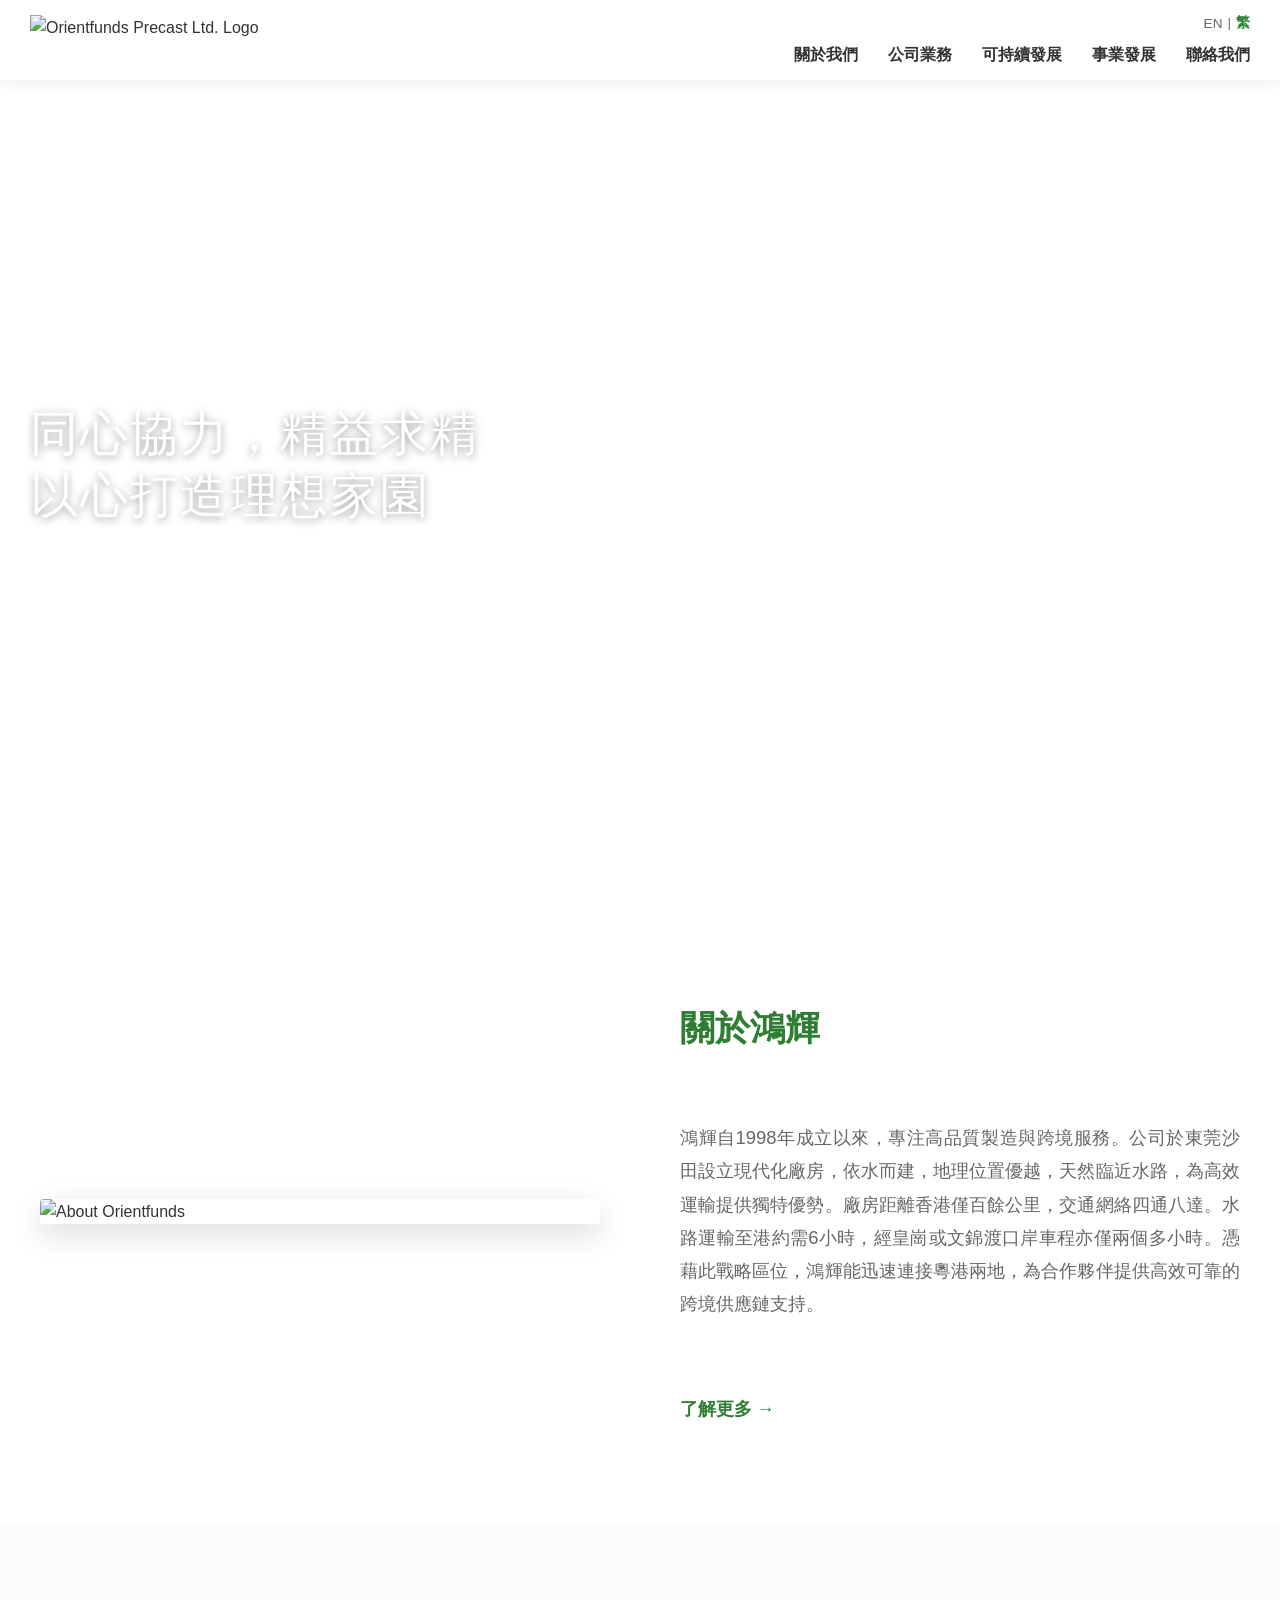
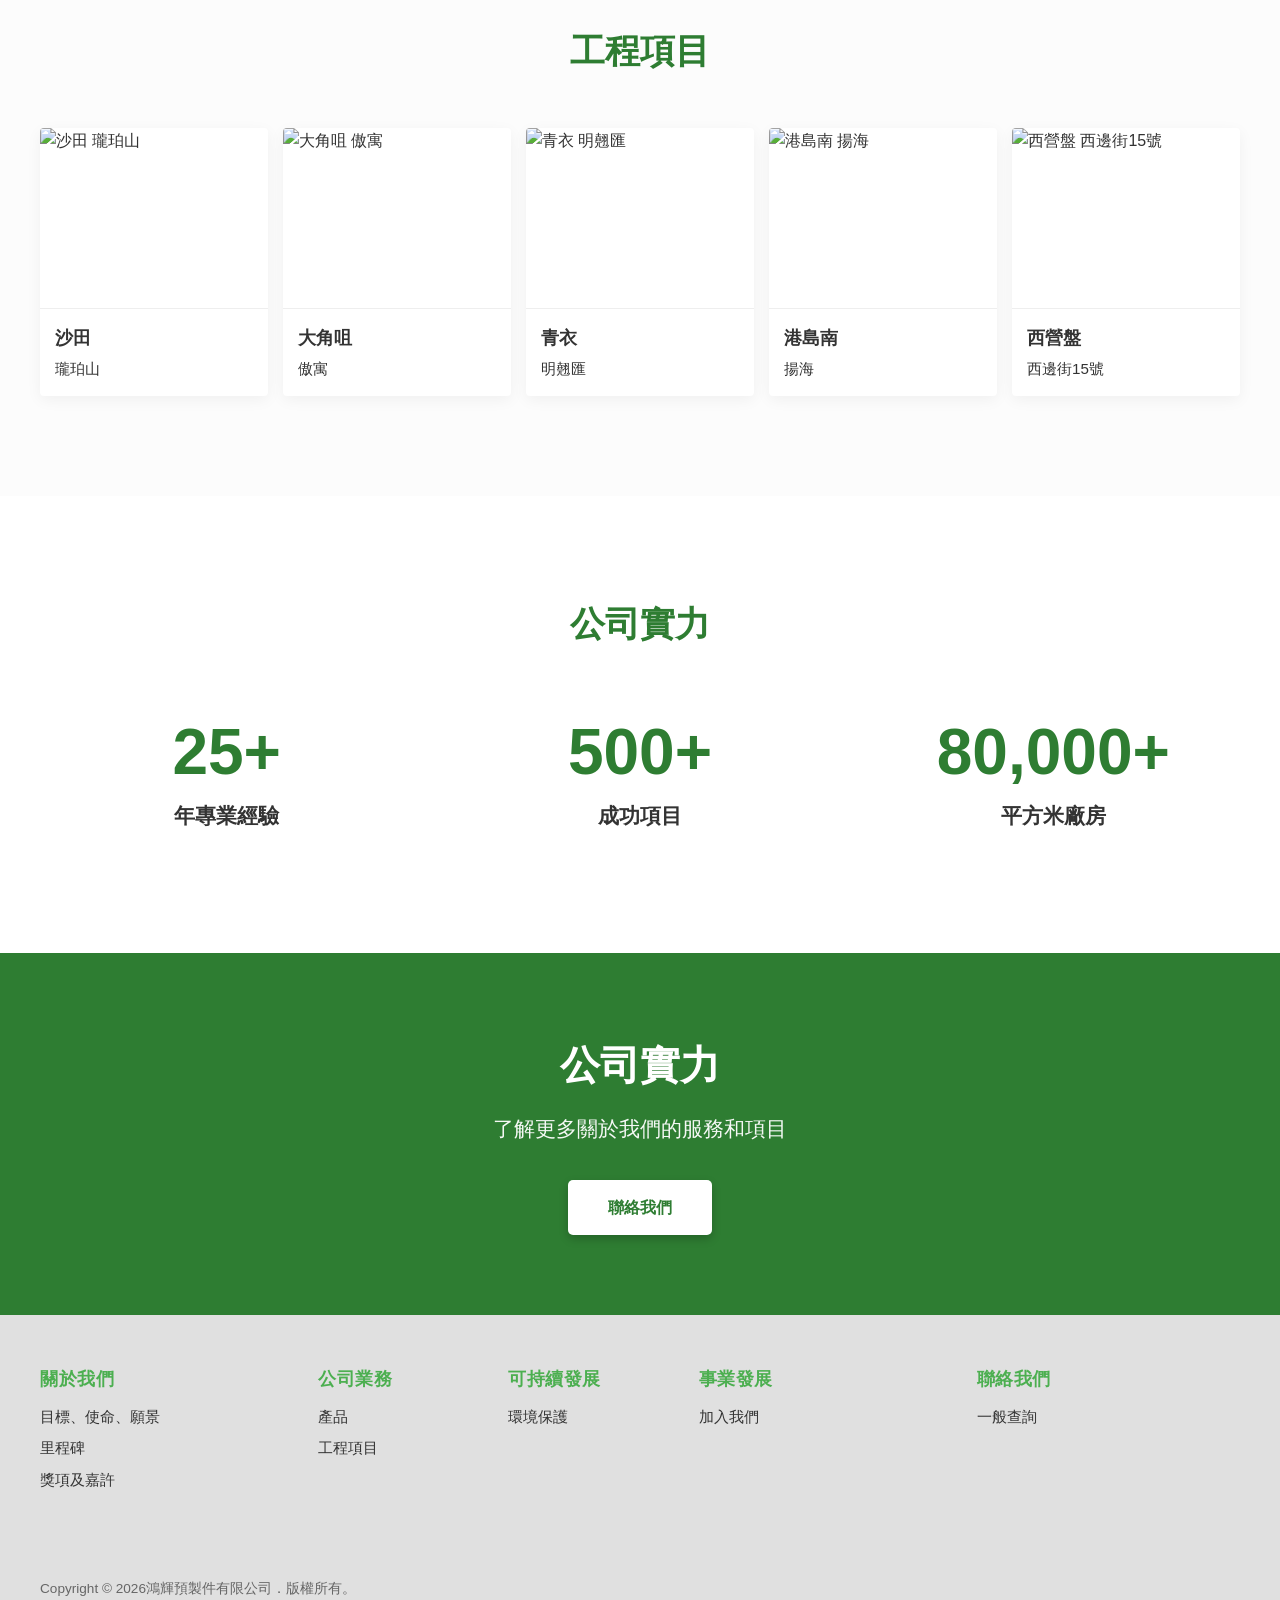
==== opl-company-website-html/index.html @ 4993131a "Update site content: PQM section in sustainability, Careers page layout, Nav consistency, and image " ====
<!DOCTYPE html>
<html lang="zh-HK">
<head>
    <meta charset="UTF-8">
    <meta name="viewport" content="width=device-width, initial-scale=1.0">
    <title>Orientfunds Precast Ltd. | 鴻輝預製件有限公司</title>
    <link rel="icon" href="img/favicon.png" type="image/png">
    <link rel="stylesheet" href="styles.css">
    <script>
        if (localStorage.getItem('site_lang') === 'en') {
            document.documentElement.classList.add('lang-en-pending');
        }
    </script>
</head>
<body>

    <!-- Header -->
    <header class="header">
        <div class="header-container">
            <a href="index.html" class="logo">
                <img src="img/logo.png" alt="Orientfunds Precast Ltd. Logo">
            </a>
            
            <div class="header-right">
                <div class="lang-switcher">
                    <div class="language-switch">
                        <button class="lang-btn" onclick="switchToEnglish()">EN</button>
                        <span>|</span>
                        <button class="lang-btn active" onclick="switchToChinese()">繁</button>
                    </div>
                </div>
                
                <nav class="nav">
                    <ul>
                        <li><a href="about.html" data-i18n="nav_about">關於我們</a></li>
                        <li><a href="business.html" data-i18n="nav_business">公司業務</a></li>
                        <li><a href="sustainability.html" data-i18n="nav_sustainability">可持續發展</a></li>
                        <li><a href="careers.html" data-i18n="nav_careers">事業發展</a></li>
                        <li><a href="contact.html" data-i18n="nav_contact">聯絡我們</a></li>
                    </ul>
                </nav>
            </div>
            
            <!-- Mobile Menu Button -->
            <button class="menu-toggle" aria-label="Toggle Navigation">
                <span>☰</span>
            </button>
        </div>
    </header>

    <!-- Mobile Nav Drawer -->
    <div class="mobile-nav">
        <ul>
            <li><a href="about.html" data-i18n="nav_about">關於我們</a></li>
            <li><a href="business.html" data-i18n="nav_business">公司業務</a></li>
            <li><a href="sustainability.html" data-i18n="nav_sustainability">可持續發展</a></li>
            <li><a href="careers.html" data-i18n="nav_careers">事業發展</a></li>
            <li><a href="contact.html" data-i18n="nav_contact">聯絡我們</a></li>
        </ul>
    </div>

    <!-- Hero Section -->
    <section class="hero" style="background-image: url('img/opl-website-img/Top%20Pic%20主頁.jpg');">
        <div class="hero-bg"></div>
        <div class="hero-overlay"></div>
        <div class="hero-content">
            <h1 data-i18n="hero_title">同心協力 , 精益求精<br>以心打造理想家園</h1>
        </div>
    </section>

    <!-- About Section -->
    <section class="about">
        <div class="container">
            <div class="about-grid">
                <div class="about-image">
                    <img src="img/opl-website-img/icon_home.png" alt="About Orientfunds">
                </div>
                <h2 class="about-title" data-i18n="index_about_title">關於鴻輝</h2>
                <p class="about-desc" data-i18n="index_about_desc">鴻輝自1998年成立以來，專注高品質製造與跨境服務。公司於東莞沙田設立現代化廠房，依水而建，地理位置優越，天然臨近水路，為高效運輸提供獨特優勢。廠房距離香港僅百餘公里，交通網絡四通八達。水路運輸至港約需6小時，經皇崗或文錦渡口岸車程亦僅兩個多小時。憑藉此戰略區位，鴻輝能迅速連接粵港兩地，為合作夥伴提供高效可靠的跨境供應鏈支持。</p>
                <a href="about.html" class="btn-text" data-i18n="btn_learn_more">了解更多 &rarr;</a>
            </div>
        </div>
    </section>

    <!-- Projects Section -->
    <section class="projects">
        <div class="container">
            <h2 class="section-title" data-i18n="section_projects">工程項目</h2>
            <div class="projects-grid">
                <!-- Project 1 -->
                <div class="project-item">
                    <div class="project-img">
                        <img src="img/opl-website-img/工程項目%20St%20Michel%20瓏珀山.jpeg" alt="沙田 瓏珀山">
                    </div>
                    <div class="project-info">
                        <h3 data-i18n="proj_shatin">沙田</h3>
                        <p data-i18n="proj_shatin_name">瓏珀山</p>
                    </div>
                </div>
                <!-- Project 2 -->
                <div class="project-item">
                    <div class="project-img">
                        <img src="img/opl-website-img/工程項目%20Le%20Moment%20Sablier%20傲寓.jpg" alt="大角咀 傲寓">
                    </div>
                    <div class="project-info">
                        <h3 data-i18n="proj_taikoktsui">大角咀</h3>
                        <p data-i18n="proj_taikoktsui_name">傲寓</p>
                    </div>
                </div>
                <!-- Project 3 -->
                <div class="project-item">
                    <div class="project-img">
                        <img src="img/opl-website-img/工程項目%20the%20grand%20marine%20明翹匯.png" alt="青衣 明翹匯">
                    </div>
                    <div class="project-info">
                        <h3 data-i18n="proj_tsingyi">青衣</h3>
                        <p data-i18n="proj_tsingyi_name">明翹匯</p>
                    </div>
                </div>
                <!-- Project 4 -->
                <div class="project-item">
                    <div class="project-img">
                        <img src="img/opl-website-img/工程項目%20la%20marina%20揚海.jpeg" alt="港島南 揚海">
                    </div>
                    <div class="project-info">
                        <h3 data-i18n="proj_southisland">港島南</h3>
                        <p data-i18n="proj_southisland_name">揚海</p>
                    </div>
                </div>
                <!-- Project 5 -->
                <div class="project-item">
                    <div class="project-img">
                        <img src="img/opl-website-img/工程項目%2015%20Western%20Street%20西邊街15號.png" alt="西營盤 西邊街15號">
                    </div>
                    <div class="project-info">
                        <h3 data-i18n="proj_saiyingpun">西營盤</h3>
                        <p data-i18n="proj_saiyingpun_name">西邊街15號</p>
                    </div>
                </div>
            </div>
        </div>
    </section>

    <!-- Stats Section -->
    <section class="stats">
        <div class="container">
            <h2 class="section-title" data-i18n="section_strength">公司實力</h2>
            <div class="stats-grid">
                <div class="stat-item">
                    <div class="stat-number">25+</div>
                    <div class="stat-label" data-i18n="stat_years">年專業經驗</div>
                </div>
                <div class="stat-item">
                    <div class="stat-number">500+</div>
                    <div class="stat-label" data-i18n="stat_projects">成功項目</div>
                </div>
                <div class="stat-item">
                    <div class="stat-number">80,000+</div>
                    <div class="stat-label" data-i18n="stat_factory">平方米廠房</div>
                </div>
            </div>
        </div>
    </section>

    <!-- CTA Section -->
    <section class="cta">
        <div class="container">
            <h2 data-i18n="cta_title">公司實力</h2>
            <p data-i18n="cta_desc">了解更多關於我們的服務和項目</p>
            <a href="contact.html" class="btn btn-white" data-i18n="btn_contact_us">聯絡我們</a>
        </div>
    </section>

    <!-- Footer -->
    <footer class="footer">
        <div class="container">
            <div class="footer-grid">
                <!-- Column 1: About Us -->
                <div class="footer-col">
                    <h3 style="color: #4CAF50; font-weight: 700; margin-bottom: 10px;" data-i18n="nav_about">關於我們</h3>
                    <ul>
                        <li><a href="about.html#core-values" style="color: #333;" data-i18n="val_combined_title">目標、使命、願景</a></li>
                        <li><a href="about.html#milestones" style="color: #333;" data-i18n="mile_title">里程碑</a></li>
                        <li><a href="about.html#awards" style="color: #333;" data-i18n="awards_title">獎項及嘉許</a></li>
                    </ul>
                </div>
                
                <!-- Column 2: Our Business -->
                <div class="footer-col">
                    <h3 style="color: #4CAF50; font-weight: 700; margin-bottom: 10px;" data-i18n="nav_business">公司業務</h3>
                    <ul>
                        <li><a href="business.html#products" style="color: #333;" data-i18n="business_products_title">產品</a></li>
                        <li><a href="business.html#projects" style="color: #333;" data-i18n="section_projects">工程項目</a></li>
                    </ul>
                </div>

                <!-- Column 3: Sustainability -->
                <div class="footer-col">
                    <h3 style="color: #4CAF50; font-weight: 700; margin-bottom: 10px;" data-i18n="nav_sustainability">可持續發展</h3>
                    <ul>
                        <li><a href="sustainability.html#env-protection" style="color: #333;" data-i18n="env_protect_title">環境保護</a></li>

                    </ul>
                </div>

                <!-- Column 4: Careers -->
                <div class="footer-col">
                    <h3 style="color: #4CAF50; font-weight: 700; margin-bottom: 10px;" data-i18n="nav_careers">事業發展</h3>
                    <ul>
                        <li><a href="careers.html#join-us" style="color: #333;" data-i18n="join_us_title">加入我們</a></li>
                    </ul>
                </div>

                <!-- Column 5: Contact Us -->
                <div class="footer-col">
                    <h3 style="color: #4CAF50; font-weight: 700; margin-bottom: 10px;" data-i18n="nav_contact">聯絡我們</h3>
                    <ul>
                        <li><a href="contact.html" style="color: #333;" data-i18n="general_inquiry">一般查詢</a></li>
                    </ul>
                </div>
            </div>
            
            <div class="footer-bottom" style="text-align: left; padding-top: 40px; border-top: none;">
                <p data-i18n="footer_copyright" style="color: #666;">© 2026 鴻輝預製件有限公司 版權所有</p>
            </div>
        </div>
    </footer>

    <script src="js/language-switch.js"></script>
    <script>
        document.querySelector('.menu-toggle').addEventListener('click', function() {
            document.querySelector('.mobile-nav').classList.toggle('active');
        });
    </script>
</body>
</html>
---- opl-company-website-html/styles.css ----
/* Reset & Base Styles */
* {
    margin: 0;
    padding: 0;
    box-sizing: border-box;
}

:root {
    --primary-green: #2E7D32; /* Deep Corporate Green */
    --primary-green-dark: #1B5E20;
    --text-dark: #333333;
    --text-light: #666666;
    --white: #ffffff;
    --light-grey: #f5f5f5;
    --footer-bg: #e0e0e0;
    --border-color: #dddddd;
}

body {
    font-family: 'Segoe UI', 'Microsoft JhengHei', 'Open Sans', Helvetica, Arial, sans-serif;
    line-height: 1.6;
    color: var(--text-dark);
    background-color: var(--white);
    -webkit-font-smoothing: antialiased;
    padding-top: 80px; /* Space for fixed header */
}

/* Prevent flash of Chinese content when English is selected */
html.lang-en-pending body {
    visibility: hidden;
}

a {
    text-decoration: none;
    color: inherit;
    transition: color 0.3s ease;
}

ul {
    list-style: none;
}

img {
    max-width: 100%;
    height: auto;
    display: block;
}

.container {
    max-width: 1280px; /* Wider container for modern look */
    margin: 0 auto;
    padding: 0 40px;
}

/* Typography Utility */
.section-title {
    color: var(--primary-green);
    text-align: center;
    font-size: 2.2rem;
    font-weight: 700;
    margin-bottom: 3rem;
    position: relative;
}

/* Header */
.header {
    background-color: var(--white);
    box-shadow: 0 2px 15px rgba(0,0,0,0.08);
    position: fixed;
    top: 0;
    left: 0;
    width: 100%;
    z-index: 1000;
    height: 80px;
}

.header-container {
    max-width: 100%;
    margin: 0 auto;
    padding: 0 30px;
    height: 100%;
    display: flex;
    justify-content: space-between;
    align-items: center;
}

.logo img {
    height: 50px;
    width: auto;
}

.header-right {
    display: flex;
    flex-direction: column;
    align-items: flex-end;
}

.lang-switcher {
    font-size: 0.85rem;
    margin-bottom: 8px;
    color: var(--text-light);
    display: flex;
    gap: 8px;
    align-items: center;
    white-space: nowrap; /* Prevent wrapping */
}

.language-switch {
    display: flex;
    align-items: center;
    gap: 5px;
    white-space: nowrap;
}

.lang-switcher button {
    background: none;
    border: none;
    cursor: pointer;
    font-size: inherit;
    color: var(--text-light);
    padding: 0;
}

.lang-btn.active {
    font-weight: bold;
    color: var(--primary-green);
}

.nav ul {
    display: flex;
    gap: 30px;
}

.nav a {
    font-size: 1rem;
    font-weight: 600;
    color: var(--text-dark);
    padding: 5px 0;
    border-bottom: 2px solid transparent;
}

.nav a:hover {
    color: var(--primary-green);
    border-bottom-color: var(--primary-green);
}

.menu-toggle {
    display: none;
    background: none;
    border: none;
    font-size: 1.5rem;
    cursor: pointer;
    color: var(--primary-green);
}

/* Mobile Nav */
.mobile-nav {
    display: none;
    position: fixed;
    top: 80px;
    left: 0;
    width: 100%;
    background: var(--white);
    box-shadow: 0 5px 10px rgba(0,0,0,0.1);
    z-index: 999;
}

.mobile-nav.active {
    display: block;
}

.mobile-nav ul {
    flex-direction: column;
    padding: 20px;
}

.mobile-nav li {
    margin-bottom: 15px;
    text-align: center;
}

/* Hero Section */
.hero {
    position: relative;
    height: calc(100vh - 80px); /* Fill screen minus header */
    min-height: 500px;
    display: flex;
    align-items: center;
    justify-content: center;
    text-align: center;
    color: var(--white);
    background-size: cover;
    background-position: center;
}

.hero-bg {
    position: absolute;
    top: 0;
    left: 0;
    width: 100%;
    height: 100%;
    z-index: -2;
}

.hero-overlay {
    position: absolute;
    top: 0;
    left: 0;
    width: 100%;
    height: 100%;
    /* Gradient: White tint at top -> transparent -> White fade at bottom */
    background: linear-gradient(to bottom, 
        rgba(255,255,255,0.9) 0%, 
        rgba(255,255,255,0) 25%, 
        rgba(255,255,255,0) 75%, 
        rgba(255,255,255,1) 100%
    );
    z-index: 1;
}

.hero-content {
    position: relative;
    z-index: 2;
    max-width: 1280px; /* Consistent with .container */
    padding: 0 30px; /* Aligned with Header padding */
    /* Position the text specific for the design - left aligned and large */
    text-align: left;
    width: 100%;
    margin-top: -50px; /* Slight visual adjustment up */
}

.hero-content h1 {
    font-size: 3rem;
    font-weight: 300; /* Lighter weight for "Design Templates" elegant look */
    line-height: 1.3;
    /* White text with subtle shadow, or dark text depending on bg. 
       Design image shows white text with shadow. */
    color: #fff;
    text-shadow: 0 2px 8px rgba(0,0,0,0.4);
    letter-spacing: 2px;
}

/* About Section */
.about {
    padding: 100px 0;
    background-color: var(--white);
}

.about-grid {
    display: grid;
    grid-template-columns: 1fr 1fr;
    gap: 40px 80px;
    align-items: start;
}

.about-image {
    grid-column: 1;
    grid-row: 1 / span 3;
    align-self: center;
}

.about-image img {
    width: 100%;
    border-radius: 4px;
    box-shadow: 0 10px 30px rgba(0,0,0,0.15);
}

.about-title {
    grid-column: 2;
    grid-row: 1;
    color: var(--primary-green);
    font-size: 2.2rem;
    margin-bottom: 25px;
    font-weight: 700;
    text-align: left;
}

.about-desc {
    grid-column: 2;
    grid-row: 2;
    font-size: 1.15rem;
    color: var(--text-light);
    margin-bottom: 35px;
    line-height: 1.8;
    text-align: justify;
}

.about-grid .btn-text {
    grid-column: 2;
    grid-row: 3;
    justify-self: start;
    color: var(--primary-green);
    font-weight: 700;
    font-size: 1.1rem;
    display: inline-flex;
    align-items: center;
}

.about-grid .btn-text:hover {
    color: var(--primary-green-dark);
    text-decoration: underline;
}

/* Projects Section */
.projects {
    padding: 100px 0;
    background-color: #fcfcfc;
}

.projects-grid {
    display: grid;
    grid-template-columns: repeat(5, 1fr); /* 5 columns */
    gap: 15px;
}

.project-item {
    background: var(--white);
    border-radius: 4px;
    overflow: hidden;
    box-shadow: 0 4px 15px rgba(0,0,0,0.05);
    transition: transform 0.3s ease, box-shadow 0.3s ease;
}

.project-item:hover {
    transform: translateY(-5px);
    box-shadow: 0 10px 25px rgba(0,0,0,0.1);
}

.project-img {
    height: 180px;
    overflow: hidden;
}

.project-img img {
    width: 100%;
    height: 100%;
    object-fit: cover;
    transition: transform 0.6s ease;
}

.project-item:hover .project-img img {
    transform: scale(1.1);
}

.project-info {
    padding: 15px;
    text-align: left;
    border-top: 1px solid #eee;
}

.project-info h3 {
    font-size: 1.1rem;
    color: var(--text-dark);
    font-weight: 700;
    margin-bottom: 5px;
}

.project-info p {
    font-size: 0.95rem;
    color: var(--text-dark);
}

/* Stats Section */
.stats {
    padding: 100px 0;
    background-color: var(--white);
}

.stats-grid {
    display: grid;
    grid-template-columns: repeat(3, 1fr);
    gap: 40px;
    text-align: center;
}

.stat-item {
    padding: 20px;
}

.stat-number {
    font-size: 4rem;
    font-weight: 700;
    color: var(--primary-green);
    line-height: 1;
    margin-bottom: 15px;
    font-family: 'Arial', sans-serif; /* Clean number font */
}

.stat-label {
    font-size: 1.3rem;
    color: var(--text-dark);
    font-weight: 600;
}

/* CTA Section */
.cta {
    padding: 80px 0;
    background-color: var(--primary-green);
    text-align: center; /* Centered */
    color: var(--white);
}

.cta h2 {
    font-size: 2.5rem;
    margin-bottom: 15px;
    color: var(--white);
}

.cta p {
    font-size: 1.3rem;
    margin-bottom: 35px;
    opacity: 0.95;
}

.btn {
    display: inline-block;
    padding: 15px 40px;
    border-radius: 5px;
    font-weight: 700;
    text-transform: uppercase;
    transition: all 0.3s ease;
    cursor: pointer;
    border: none;
    font-size: 1rem;
}

.btn-white {
    background-color: var(--white);
    color: var(--primary-green);
    box-shadow: 0 4px 10px rgba(0,0,0,0.2);
}

.btn-white:hover {
    background-color: #f1f1f1;
    transform: translateY(-2px);
    box-shadow: 0 6px 15px rgba(0,0,0,0.3);
}

/* Footer */
.footer {
    background-color: var(--footer-bg); /* Grey background */
    padding: 50px 0 20px;
    color: var(--text-dark);
}

.footer-grid {
    display: grid;
    grid-template-columns: 1.5fr 1fr 1fr 1.5fr 1.5fr; /* 5 columns roughly */
    gap: 15px;
    margin-bottom: 40px;
}

.footer-col h3 {
    font-size: 1.1rem;
    font-weight: 700;
    margin-bottom: 10px;
    color: var(--text-dark);
    text-transform: uppercase;
    letter-spacing: 0.5px;
}

.footer-col ul li {
    margin-bottom: 6px;
}

.footer-col a {
    color: var(--text-dark);
    font-weight: 400;
    font-size: 0.95rem;
}

.footer-col a:hover {
    color: var(--primary-green);
    text-decoration: underline;
}

.footer-logo {
    width: 180px;
    margin-bottom: 20px;
}

.footer-about p {
    font-size: 0.9rem;
    color: var(--text-light);
    line-height: 1.6;
    max-width: 250px;
}

.footer-contact-hq p, .footer-contact-factory p {
    font-size: 0.9rem;
    line-height: 1.6;
    margin-bottom: 15px;
    color: var(--text-light);
}

.footer-contact-hq strong, .footer-contact-factory strong {
    color: var(--text-dark);
    display: block;
    margin-bottom: 5px;
}

.footer-bottom {
    text-align: center;
    color: var(--text-light);
    font-size: 0.85rem;
    border-top: 1px solid #ccc;
    padding-top: 30px;
}

/* Responsive Design */
@media (max-width: 1200px) {
    .container, 
    .hero-content, 
    .sustainability-hero-content {
        padding: 0 20px !important; /* Force consistency on mobile */
    }
    
    .projects-grid {
        grid-template-columns: repeat(3, 1fr); /* Drop to 3 on slightly smaller screens */
    }
}

@media (max-width: 1024px) {
    .footer-grid {
        grid-template-columns: repeat(3, 1fr); /* 3 columns for tablet */
        gap: 30px;
    }
    .footer-contact-factory {
        grid-column: span 3;
    }
}

@media (max-width: 768px) {
    .header-container {
        justify-content: flex-start;
    }

    .logo {
        margin-right: auto;
    }

    .header-right {
        margin-right: 5px;
    }

    .lang-switcher {
        margin-bottom: 0;
    }

    .header-right .nav {
        display: none;
    }
    
    .menu-toggle {
        display: block;
    }
    
    .about-grid {
        display: flex;
        flex-direction: column;
        gap: 30px;
    }

    .about-title { order: 1; margin-bottom: 20px; }
    .about-image { order: 2; margin-bottom: 30px; }
    .about-desc  { order: 3; margin-bottom: 20px; }
    .about-grid .btn-text { order: 4; }
    
    .projects-grid {
        grid-template-columns: repeat(2, 1fr);
    }
    
    .stats-grid {
        grid-template-columns: 1fr;
        gap: 40px;
    }
    
    .footer-grid {
        grid-template-columns: 1fr; /* 1 column mobile */
    }
    
    .footer-contact-factory {
        grid-column: auto;
    }
    
    .hero-content {
        /* text-align: center; Removed to keep left alignment consistent */
        padding: 0 20px; /* Ensure padding on mobile */
    }

    .hero-content h1 {
        font-size: 1.8rem;
    }

    .section-title {
        font-size: 1.8rem;
    }
}

@media (max-width: 480px) {
    .projects-grid {
        grid-template-columns: 1fr;
    }
}

/* About Page Specific Styles */
.breadcrumb {
    padding: 15px 0;
    color: var(--text-light);
    font-size: 0.9rem;
    background-color: var(--light-grey);
}
.breadcrumb a {
    color: var(--text-light);
}
.breadcrumb a:hover {
    color: var(--primary-green);
}
.breadcrumb span {
    margin: 0 5px;
}

/* About Intro */
.about-intro-grid {
    display: grid;
    grid-template-columns: 1fr 1fr;
    gap: 40px;
    align-items: center;
    margin-bottom: 60px;
}
.about-intro-img img {
    border-radius: 8px;
    width: 100%;
    box-shadow: 0 4px 15px rgba(0,0,0,0.1);
}

/* Core Values */
.core-values-section {
    background-color: var(--light-grey);
    padding: 60px 0;
}
.core-values-grid {
    display: grid;
    grid-template-columns: repeat(3, 1fr);
    gap: 30px;
}
.value-card {
    background: var(--white);
    padding: 0; /* Clear padding for inner layout */
    text-align: center;
    border-radius: 20px; /* Rounded corners */
    box-shadow: 0 10px 20px rgba(0,0,0,0.15); /* More depth */
    border: 3px solid var(--primary-green); /* Full border */
    border-top: 3px solid var(--primary-green); /* Ensure consistent override */
    transition: transform 0.3s ease;
    display: flex;
    flex-direction: column;
    overflow: hidden; /* Contains the divider */
    height: 100%;
}

.value-card-top {
    padding: 40px;
    display: flex;
    justify-content: center;
    align-items: center;
    background: var(--white);
    /* flex-grow removed */
}

.value-divider {
    height: 10px;
    background-color: var(--primary-green);
    width: 100%;
    flex-shrink: 0;
}

.value-card-bottom {
    padding: 30px;
    text-align: center;
    background: var(--white);
    flex-grow: 1;
}

.value-card:hover {
    transform: translateY(-5px);
}

.value-icon {
    width: 120px;
    height: 120px;
    margin: 0 auto;
}

.value-icon img {
    width: 100%;
    height: 100%;
    object-fit: contain;
}

.value-card h3 {
    color: var(--primary-green);
    margin-bottom: 20px;
    font-size: 1.8rem;
    font-weight: 700;
}

.value-card p {
    color: var(--text-dark);
    line-height: 1.6;
    font-size: 1rem;
    text-align: justify;
}

/* Milestone Timeline */
.milestone-section {
    padding: 80px 0;
}
.timeline-container {
    position: relative;
    margin-top: 50px;
}
.timeline-line {
    position: absolute;
    top: 50%;
    left: 0;
    width: 100%;
    height: 4px;
    background-color: var(--border-color);
    transform: translateY(-50%);
    z-index: 0;
}
.timeline-items {
    display: flex;
    justify-content: space-between;
    position: relative;
    z-index: 1;
}
.timeline-item {
    position: relative;
    width: 18%;
    text-align: center;
}
.timeline-dot {
    width: 20px;
    height: 20px;
    background-color: var(--white);
    border: 4px solid var(--primary-green);
    border-radius: 50%;
    margin: 0 auto;
    position: relative;
    z-index: 2;
}
.timeline-year {
    font-weight: 700;
    font-size: 1.5rem;
    color: var(--primary-green);
    margin: 15px 0;
}
.timeline-content {
    background: var(--white);
    padding: 15px;
    border-radius: 8px;
    box-shadow: 0 2px 10px rgba(0,0,0,0.1);
    font-size: 0.9rem;
    position: absolute;
    width: 200px;
    left: 50%;
    transform: translateX(-50%);
}
/* Alternate top/bottom layout for desktop */
.timeline-item:nth-child(odd) .timeline-content {
    bottom: 50px;
}
.timeline-item:nth-child(even) .timeline-content {
    top: 50px;
}
.timeline-item:nth-child(odd) .timeline-year {
    margin-bottom: 5px; /* Adjust as needed */
}
.timeline-item:nth-child(even) .timeline-year {
    margin-top: 5px;
}

/* Awards */
.awards-section {
    background-color: var(--white);
    padding: 60px 0;
    text-align: center;
    border-top: 1px solid var(--border-color);
}

.awards-grid {
    display: grid;
    grid-template-columns: repeat(3, 1fr);
    gap: 40px;
    align-items: center; /* Center vertically */
}

.award-item {
    display: flex;
    justify-content: center;
    align-items: center;
    padding: 10px;
}

.award-item img {
    max-width: 100%;
    max-height: 400px; /* Restrict height so they don't dominate */
    object-fit: contain;
    transition: transform 0.3s ease;
}

.award-item img:hover {
    transform: scale(1.05);
}

/* Responsive */
@media (max-width: 900px) {
    .about-intro-grid, .core-values-grid, .awards-grid {
        grid-template-columns: 1fr;
    }
    
    /* Mobile Timeline */
    .timeline-container {
        margin-top: 0;
    }
    .timeline-line {
        top: 0;
        left: 20px;
        width: 4px;
        height: 100%;
        transform: none;
    }
    .timeline-items {
        flex-direction: column;
        gap: 40px;
    }
    .timeline-item {
        width: 100%;
        text-align: left;
        padding-left: 50px;
        display: flex;
        flex-direction: column;
    }
    .timeline-dot {
        position: absolute;
        left: 12px;
        top: 0;
        margin: 0;
    }
    .timeline-content {
        position: relative;
        left: 0;
        transform: none;
        width: 100%;
        margin-top: 10px;
        top: auto !important;
        bottom: auto !important;
    }
}


/* Business Page Styles */

/* Products Section */
.products-section .product-grid {
    display: grid;
    grid-template-columns: repeat(3, 1fr);
    gap: 30px;
    padding: 20px 5px;
}

.product-card {
    background: #fff;
    box-shadow: 0 4px 15px rgba(0,0,0,0.1);
    transition: transform 0.3s ease;
    border-radius: 4px;
    overflow: hidden;
    height: 100%;
}

.product-card:hover {
    transform: scale(1.05);
    z-index: 2;
}

.product-card .card-image {
    height: 250px;
    overflow: hidden;
}

.product-card .card-image img {
    width: 100%;
    height: 100%;
    object-fit: cover;
}

.product-card h3 {
    padding: 20px;
    font-size: 1.1rem;
    color: var(--text-dark);
    margin: 0;
    border-top: 4px solid transparent;
}

/* Projects Section */
.projects-section .project-carousel {
    display: flex;
    gap: 20px;
    padding: 20px 5px;
    overflow-x: auto;
    scroll-snap-type: x mandatory;
    padding-bottom: 30px;
    -webkit-overflow-scrolling: touch;
    /* Hide scrollbar */
    scrollbar-width: none; /* Firefox */
    -ms-overflow-style: none;  /* IE 10+ */
}

.projects-section .project-carousel::-webkit-scrollbar {
    display: none; /* Chrome/Safari */
}

.project-card {
    flex: 0 0 auto;
    width: 19%; /* Try to fit 5 in a row on large screens */
    min-width: 240px; /* But don't get too small */
    background: #fff;
    box-shadow: 0 4px 15px rgba(0,0,0,0.1);
    transition: transform 0.3s ease;
    scroll-snap-align: start;
    border-radius: 4px;
    overflow: hidden;
}

.project-card:hover {
    transform: scale(1.05);
    z-index: 2;
}

.project-card .card-image {
    height: 300px; /* Adjusted height for better proportion */
    overflow: hidden;
}

.project-card .card-image img {
    width: 100%;
    height: 100%;
    object-fit: cover;
}

.project-card .card-content {
    padding: 15px;
    border-left: 5px solid var(--primary-green);
}

.project-card h3 {
    font-size: 1rem;
    font-weight: 600;
    margin-bottom: 5px;
    color: var(--text-dark);
}

.project-card p {
    font-size: 1.1rem;
    font-weight: 700;
    color: var(--text-dark);
    margin: 0;
}

/* Carousel Container & Buttons */
.carousel-container {
    position: relative;
    padding: 0 50px;
    max-width: 1400px; /* slightly wider to accommodate 5 items */
    margin: 0 auto;
}

/* Carousel Buttons (Base) */
.carousel-btn {
    position: absolute;
    top: 50%;
    transform: translateY(-50%);
    z-index: 10;
    cursor: pointer;
    background: transparent;
    color: var(--primary-green);
    font-size: 3rem;
    font-weight: bold;
    border: none;
    padding: 0;
    width: auto;
    height: auto;
    display: flex;
    align-items: center;
    justify-content: center;
    opacity: 0.8;
    transition: opacity 0.3s;
}

.carousel-btn:hover {
    opacity: 1;
}

.carousel-btn.prev {
    left: 0;
}

.carousel-btn.next {
    right: 0;
}

/* Responsive Projects */
@media (max-width: 1200px) {
    .project-card {
        width: 30%; /* Show approx 3 items */
    }
}

@media (max-width: 768px) {
    .project-card {
        width: 45%; /* Show approx 2 items */
        min-width: 220px;
    }
    
    .carousel-container {
        padding: 0 30px; /* Reduce padding */
    }
    
    .carousel-btn {
        font-size: 2rem;
        opacity: 0.6;
    }
}

@media (max-width: 600px) {
    .products-section .product-grid {
        display: flex;
        overflow-x: auto;
        scroll-snap-type: x mandatory;
        gap: 0;
        grid-template-columns: none;
        padding: 0;
        padding-bottom: 20px;
        scrollbar-width: none;
        -ms-overflow-style: none;
    }

    .products-section .product-grid::-webkit-scrollbar {
        display: none;
    }

    .products-section .product-card {
        min-width: 100%;
        scroll-snap-align: center;
        border-radius: 0;
        box-shadow: none;
        flex-shrink: 0;
    }
    
    .carousel-container {
        padding: 0; /* Remove padding for edge-to-edge look */
        margin-left: -20px; /* Counteract container padding */
        margin-right: -20px;
        width: calc(100% + 40px);
    }
    
    .carousel-btn {
        display: flex; /* Restore buttons */
        font-size: 1.5rem; 
        width: 40px;
        background: rgba(255,255,255,0.8); 
        height: 40px;
        border-radius: 50%;
        align-items: center;
        justify-content: center;
        z-index: 10;
        left: 10px;
        transform: translateY(-50%);
        box-shadow: 0 2px 5px rgba(0,0,0,0.2); 
    }

    .products-section .carousel-btn {
        top: 125px; /* Center on 250px Image */
    }

    .projects-section .carousel-btn {
        top: 175px; /* Center on 350px Image */
    }

    .carousel-btn.next {
        left: auto;
        right: 10px;
    }
    
    .project-card {
        width: 100%;
        min-width: 100%;
        margin-right: 0;
        border-radius: 0;
        box-shadow: none;
        flex-shrink: 0;
    }
    
    .projects-section .project-carousel {
        padding-left: 0;
        padding-right: 0;
        gap: 0;
    }
}



/* Related Business */
.related-business-section {
    background: #fff;
    border-top: 1px solid #eee;
    border-bottom: 1px solid #eee;
}

.related-business-content {
    display: flex;
    justify-content: space-between;
    gap: 40px;
}
/* Responsive */
@media (max-width: 900px) {
    .products-section .product-grid {
        grid-template-columns: repeat(2, 1fr);
    }
    
    .related-business-content {
        flex-direction: column;
    }
}

/* Sustainability Page */
.sustainability-hero-content {
    position: relative;
    color: white;
    text-align: left;
    max-width: 1280px;
    width: 100%;
    padding: 0 40px;
    margin: 0 auto;
}

.sustainability-hero-title {
    font-size: 3rem;
    text-shadow: 0 2px 8px rgba(0,0,0,0.6);
    line-height: 1.3;
    font-weight: 300;
    letter-spacing: 2px;
}

.breadcrumb {
    background-color: #f5f5f5;
    padding: 15px 0;
    font-size: 0.9rem;
}

.breadcrumb-separator {
    color: var(--text-light);
    margin: 0 5px;
}

.breadcrumb-active {
    color: var(--text-dark);
    font-weight: 500;
}

.env-protection-section {
    padding: 80px 0;
    background-color: #fff;
}

.env-grid {
    display: grid;
    grid-template-columns: 1fr 1fr;
    gap: 60px;
    align-items: center;
}

.env-title {
    color: #4CAF50;
    font-size: 2.5rem;
    margin-bottom: 30px;
    font-weight: 700;
}

.qm-title {
    color: #4CAF50;
    font-size: 2.5rem;
    margin-bottom: 40px;
    font-weight: 700;
}

.env-desc {
    line-height: 2;
    font-size: 1.1rem;
    color: #333;
}

.env-image img {
    width: 100%;
    border-radius: 4px;
    box-shadow: 0 4px 15px rgba(0,0,0,0.1);
    display: block;
}

.qm-section {
    padding: 80px 0;
    background-color: #fff;
    text-align: center;
}

.qm-text-container {
    max-width: 900px;
    margin: 0 auto 60px auto;
    text-align: left;
    line-height: 1.8;
    color: #333;
    font-size: 1rem;
}

.certification-images {
    display: flex;
    gap: 20px;
    justify-content: center;
}

.certification-item {
    flex: 1;
    max-width: 300px;
}

.cert-img-iso {
    width: 100%;
    border: 1px solid #ddd;
    padding: 5px;
}

.cert-img-ohs {
    width: 100%;
    border: 3px solid #ff5722;
    padding: 5px;
}

@media (max-width: 768px) {
    .env-grid {
        grid-template-columns: 1fr;
        gap: 30px;
    }
    
    .certification-images {
        flex-direction: column;
        align-items: center;
    }
    
    .sustainability-hero-title {
        font-size: 1.8rem;
    }
}

/* Careers Page */
.careers-grid-layout {
    display: grid;
    grid-template-columns: 1fr 2fr;
    gap: 60px;
    align-items: start;
}

@media (max-width: 900px) {
    .careers-grid-layout {
        grid-template-columns: 1fr;
        gap: 40px;
    }
}

/* Contact Page */
.contact-cards-grid {
    display: grid;
    grid-template-columns: 1fr 1fr;
    gap: 30px;
}

.contact-card-item {
    background: #fff;
    border: 1px solid #eee;
    border-radius: 8px;
    padding: 30px;
    text-align: left; /* Align text left inside card but center content if needed */
    box-shadow: 0 4px 15px rgba(0,0,0,0.05);
}

@media (max-width: 768px) {
    .contact-cards-grid {
        grid-template-columns: 1fr;
    }
}


/* About Hongfai Section */
.about-hongfai-grid {
    display: grid;
    grid-template-columns: 1fr 2fr;
    gap: 40px 80px;
    align-items: start;
}

.about-hongfai-img {
    grid-column: 1;
    grid-row: 1 / span 2;
    align-self: center;
}

.about-hongfai-title {
    grid-column: 2;
    grid-row: 1;
    color: var(--primary-green);
    font-size: 2.5rem;
    margin-bottom: 30px;
    font-weight: 700;
}

.about-hongfai-desc {
    grid-column: 2;
    grid-row: 2;
    line-height: 2;
    color: var(--text-dark);
    font-size: 1rem;
    text-align: justify;
}

@media (max-width: 900px) {
    .about-hongfai-grid {
        display: flex;
        flex-direction: column;
        gap: 30px;
    }
    .about-hongfai-title { order: 1; margin-bottom: 0px; text-align: center; } /* Add center for mobile title? Original wasn't centered but typically yes. Let's keep existing style or default. Actually h2 had inline styles but no text-align. */
    .about-hongfai-img { order: 2; margin: 0 auto 30px auto; max-width: 250px; }
    .about-hongfai-desc { order: 3; }
    
    /* Removed redundant rules */
}

/* Certifications and Patents */
.cert-item img:hover, .patent-container img:hover {
    transform: scale(1.05);
    z-index: 2;
    position: relative;
}

/* Precast Quality Management Section */
.pqm-section {
    padding: 60px 0;
    background-color: var(--white);
}

.pqm-grid {
    display: flex;
    align-items: flex-start; /* Align top */
    gap: 60px; /* More space between images and text */
}

.pqm-images {
    display: flex;
    gap: 30px;
    flex-shrink: 0;
}

.pqm-iso-item {
    display: flex;
    flex-direction: column;
    align-items: center;
    text-align: center;
    width: 160px; /* Adjust based on image size assumption */
}

.pqm-iso-item img {
    width: auto;
    max-width: 100%;
    height: 140px; /* Force uniform height for alignment */
    object-fit: contain;
    margin-bottom: 15px;
}

.pqm-iso-item p {
    font-size: 0.95rem;
    color: var(--text-dark);
    font-weight: 700;
    line-height: 1.4;
}

.pqm-content {
    flex-grow: 1;
    padding-top: 10px; /* Align title with top of images visually */
}

.pqm-title {
    color: var(--primary-green);
    font-size: 2rem;
    font-weight: 700;
    margin-bottom: 20px;
    margin-top: 0;
}

.pqm-desc {
    color: var(--text-dark);
    font-size: 1.05rem;
    line-height: 1.8;
    text-align: justify;
}

@media (max-width: 900px) {
    .pqm-grid {
        flex-direction: column;
    }
    
    .pqm-images {
        justify-content: center;
        width: 100%;
        margin-bottom: 30px;
    }
    
    .pqm-content {
        width: 100%;
    }
}
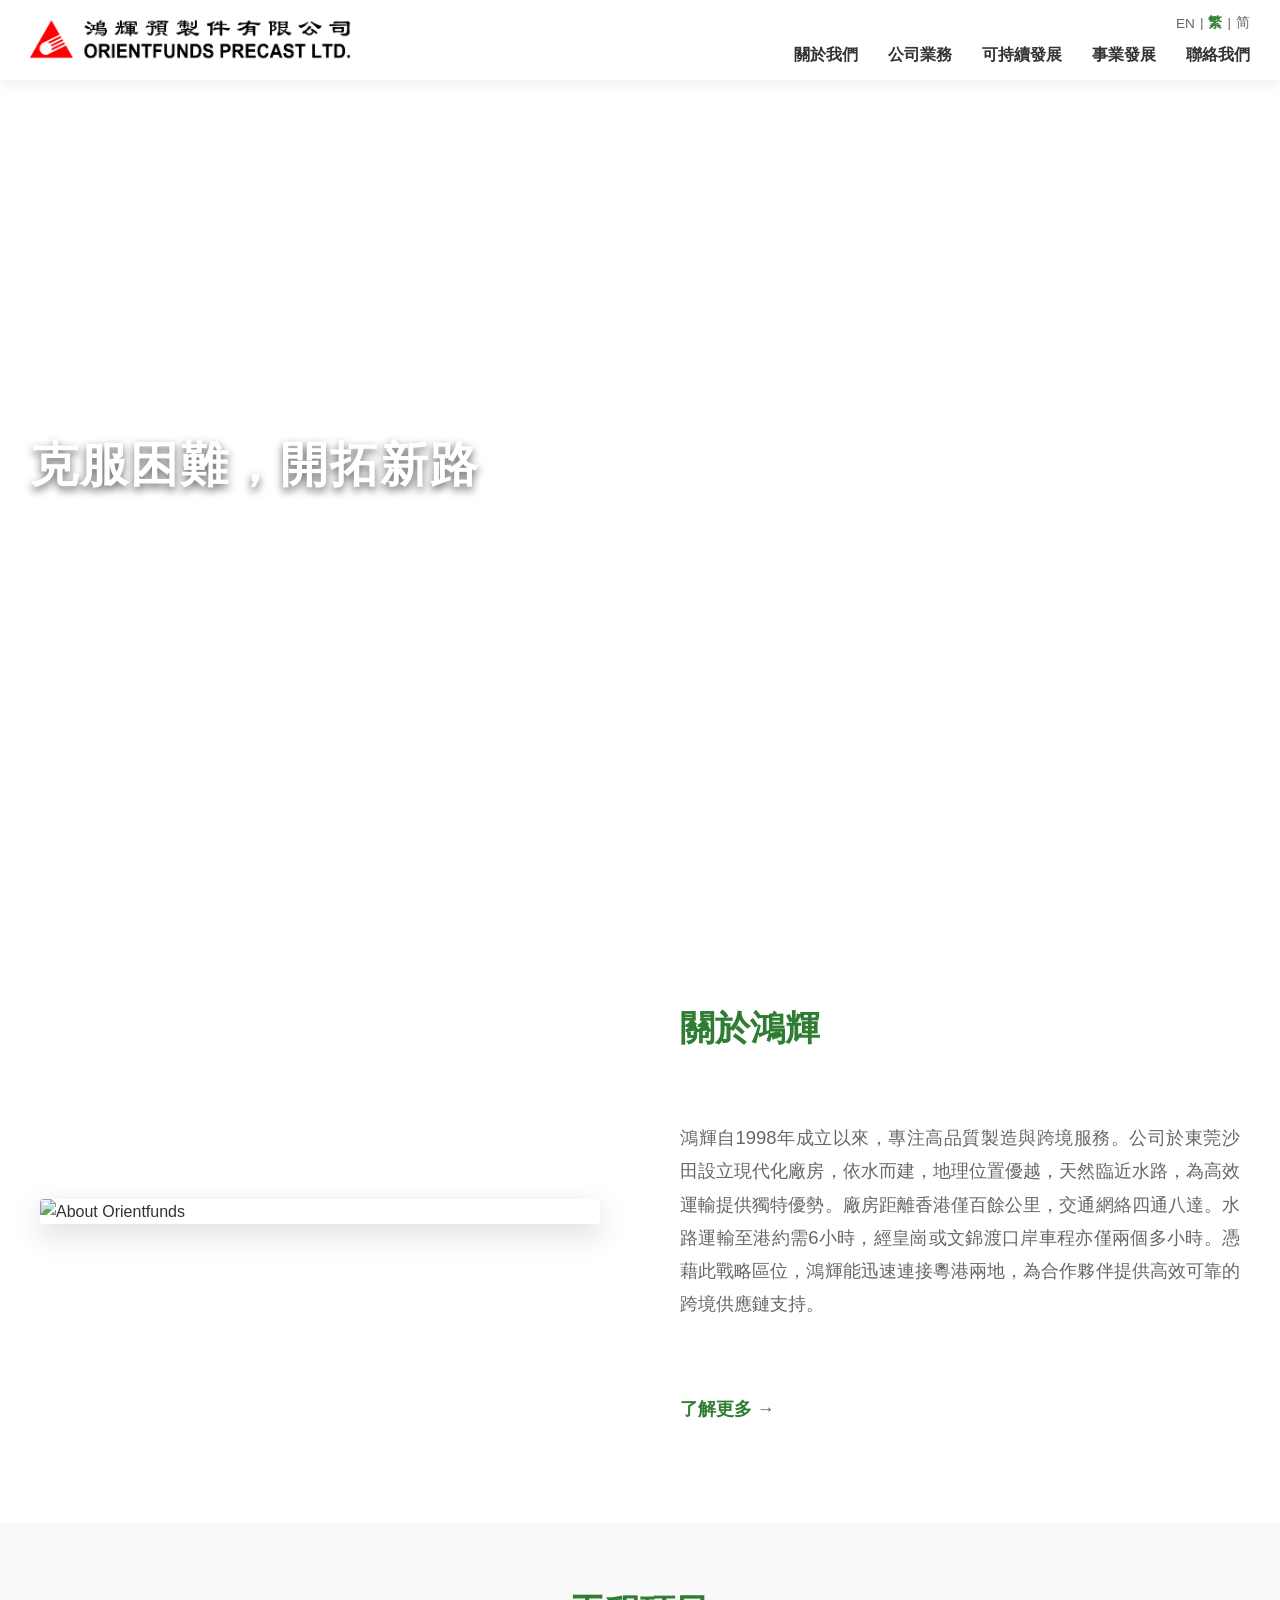
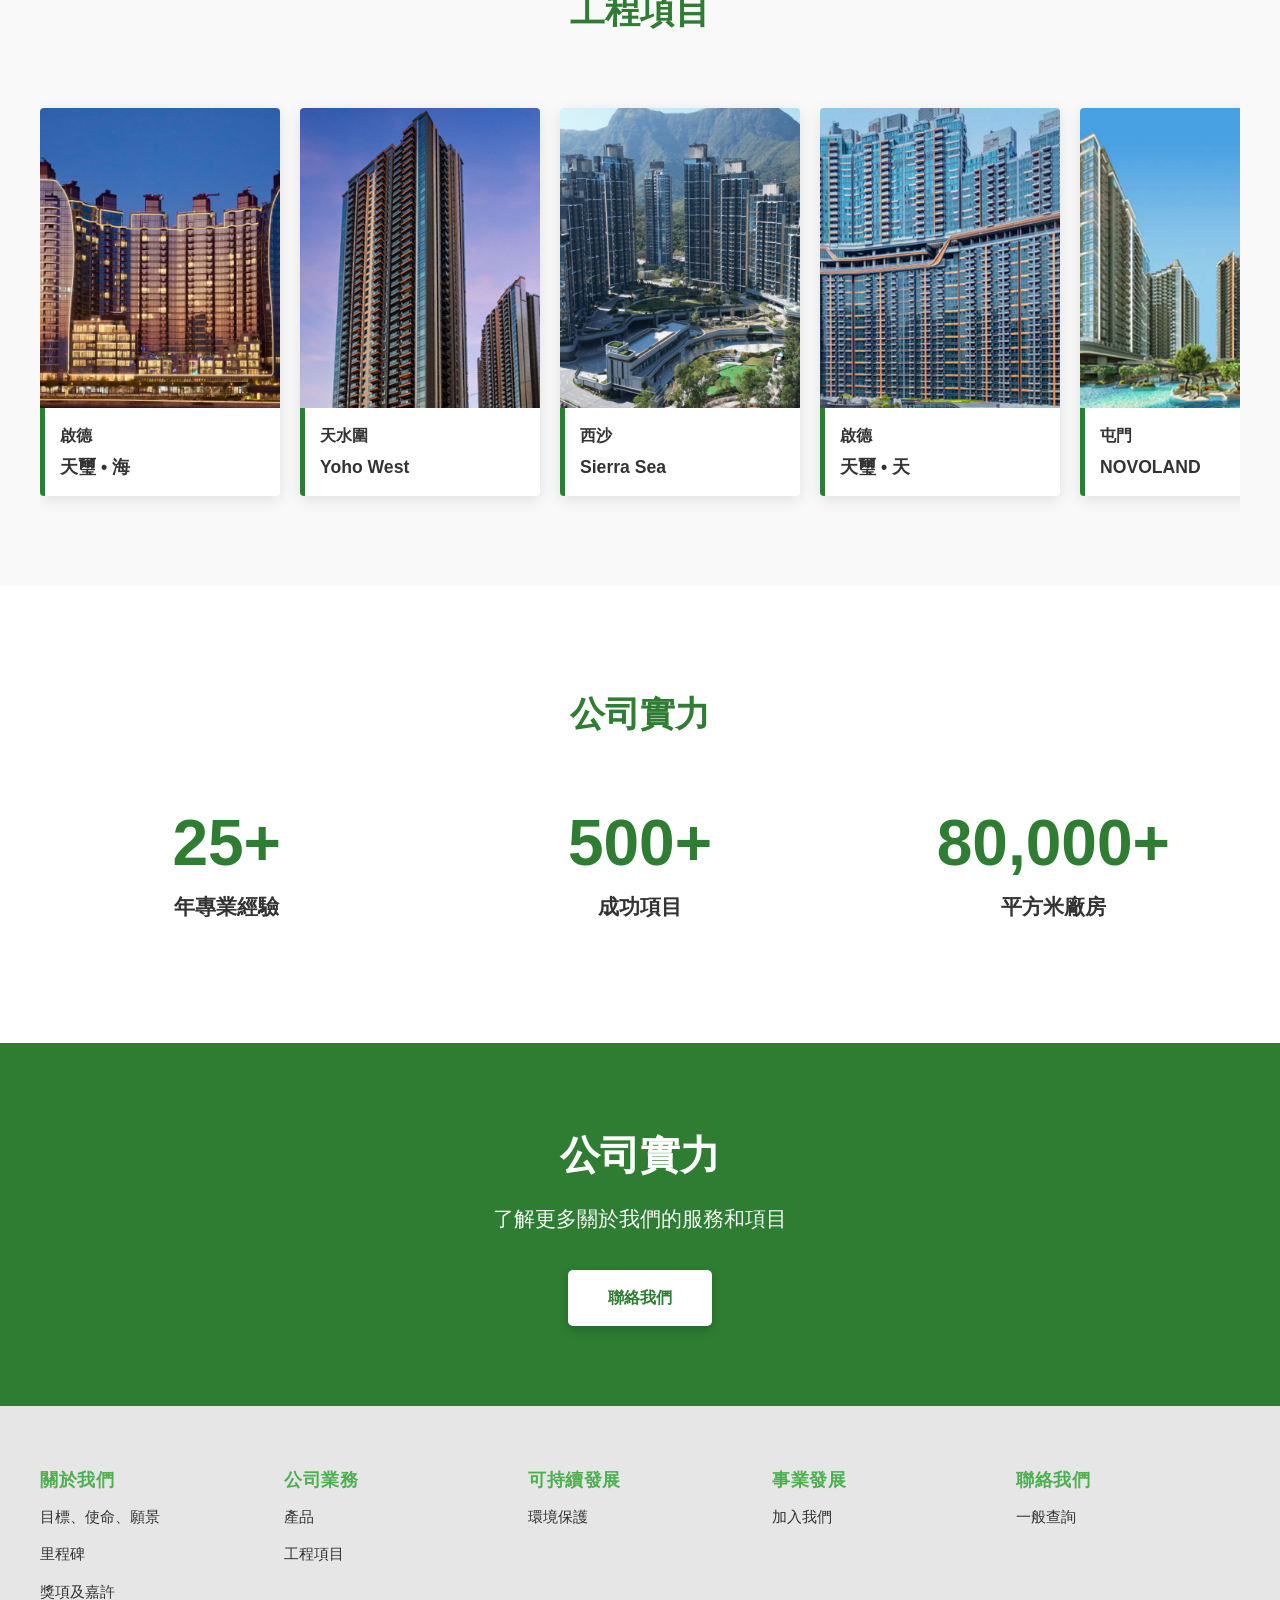
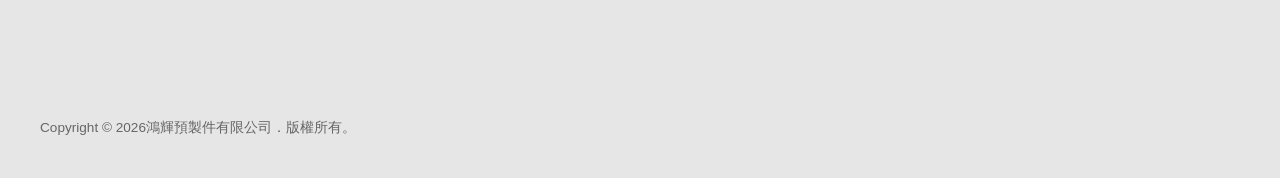
==== commit 7247d794: "Add simplified chinese language switch, update business page layout for mobile, and other fixes" ====
--- a/opl-company-website-html/index.html
+++ b/opl-company-website-html/index.html
@@ -18,7 +18,7 @@
     <header class="header">
         <div class="header-container">
             <a href="index.html" class="logo">
-                <img src="img/logo.png" alt="Orientfunds Precast Ltd. Logo">
+                <img src="img/OPL%20logo%20with%20company%20name.png" alt="Orientfunds Precast Ltd. Logo">
             </a>
             
             <div class="header-right">
@@ -27,6 +27,8 @@
                         <button class="lang-btn" onclick="switchToEnglish()">EN</button>
                         <span>|</span>
                         <button class="lang-btn active" onclick="switchToChinese()">繁</button>
+                        <span>|</span>
+                        <button class="lang-btn" onclick="switchToSimplified()">简</button>
                     </div>
                 </div>
                 
@@ -64,7 +66,7 @@
         <div class="hero-bg"></div>
         <div class="hero-overlay"></div>
         <div class="hero-content">
-            <h1 data-i18n="hero_title">同心協力 , 精益求精<br>以心打造理想家園</h1>
+            <h1 data-i18n="hero_title">克服困難，開拓新路</h1>
         </div>
     </section>
 
@@ -82,61 +84,136 @@
         </div>
     </section>
 
-    <!-- Projects Section -->
-    <section class="projects">
-        <div class="container">
-            <h2 class="section-title" data-i18n="section_projects">工程項目</h2>
-            <div class="projects-grid">
-                <!-- Project 1 -->
-                <div class="project-item">
-                    <div class="project-img">
-                        <img src="img/opl-website-img/工程項目%20St%20Michel%20瓏珀山.jpeg" alt="沙田 瓏珀山">
-                    </div>
-                    <div class="project-info">
-                        <h3 data-i18n="proj_shatin">沙田</h3>
-                        <p data-i18n="proj_shatin_name">瓏珀山</p>
-                    </div>
-                </div>
-                <!-- Project 2 -->
-                <div class="project-item">
-                    <div class="project-img">
-                        <img src="img/opl-website-img/工程項目%20Le%20Moment%20Sablier%20傲寓.jpg" alt="大角咀 傲寓">
-                    </div>
-                    <div class="project-info">
-                        <h3 data-i18n="proj_taikoktsui">大角咀</h3>
-                        <p data-i18n="proj_taikoktsui_name">傲寓</p>
-                    </div>
-                </div>
-                <!-- Project 3 -->
-                <div class="project-item">
-                    <div class="project-img">
-                        <img src="img/opl-website-img/工程項目%20the%20grand%20marine%20明翹匯.png" alt="青衣 明翹匯">
-                    </div>
-                    <div class="project-info">
-                        <h3 data-i18n="proj_tsingyi">青衣</h3>
-                        <p data-i18n="proj_tsingyi_name">明翹匯</p>
-                    </div>
-                </div>
-                <!-- Project 4 -->
-                <div class="project-item">
-                    <div class="project-img">
-                        <img src="img/opl-website-img/工程項目%20la%20marina%20揚海.jpeg" alt="港島南 揚海">
-                    </div>
-                    <div class="project-info">
-                        <h3 data-i18n="proj_southisland">港島南</h3>
-                        <p data-i18n="proj_southisland_name">揚海</p>
-                    </div>
-                </div>
-                <!-- Project 5 -->
-                <div class="project-item">
-                    <div class="project-img">
-                        <img src="img/opl-website-img/工程項目%2015%20Western%20Street%20西邊街15號.png" alt="西營盤 西邊街15號">
-                    </div>
-                    <div class="project-info">
-                        <h3 data-i18n="proj_saiyingpun">西營盤</h3>
-                        <p data-i18n="proj_saiyingpun_name">西邊街15號</p>
-                    </div>
-                </div>
+    <!-- Engineering Projects Section -->
+    <section id="projects" class="projects-section" style="padding: 60px 0; background-color: #f9f9f9;">
+        <div class="container">
+            <h2 class="section-title" data-i18n="eng_projects">工程項目</h2>
+            
+            <div class="carousel-container">
+                <button class="carousel-btn prev" aria-label="Previous">❮</button>
+                <div class="project-carousel carousel-track">
+                    <!-- 1. Kai Tak Cullinan Harbour -->
+                    <div class="project-card">
+                        <div class="card-image">
+                            <img src="img/opl-website-img/工程項目 啟德 天璽海.png" alt="啟德 天璽 • 海">
+                        </div>
+                        <div class="card-content">
+                            <h3 data-i18n="proj_keitak">啟德</h3>
+                            <p data-i18n="proj_cullinan_harbour">天璽 • 海</p>
+                        </div>
+                    </div>
+                    <!-- 2. Tin Shui Wai Yoho West -->
+                    <div class="project-card">
+                        <div class="card-image">
+                            <img src="img/opl-website-img/工程項目 Yoho West.png" alt="天水圍 Yoho West">
+                        </div>
+                        <div class="card-content">
+                            <h3 data-i18n="proj_tinshuiwai">天水圍</h3>
+                            <p data-i18n="proj_yoho_west">Yoho West</p>
+                        </div>
+                    </div>
+                    <!-- 3. Sai Sha Sierra Sea -->
+                    <div class="project-card">
+                        <div class="card-image">
+                            <img src="img/opl-website-img/工程項目 Sierra Sea.png" alt="西沙 Sierra Sea">
+                        </div>
+                        <div class="card-content">
+                            <h3 data-i18n="proj_saisha">西沙</h3>
+                            <p data-i18n="proj_sierra_sea">Sierra Sea</p>
+                        </div>
+                    </div>
+                    <!-- 4. Kai Tak Cullinan Sky -->
+                    <div class="project-card">
+                        <div class="card-image">
+                            <img src="img/opl-website-img/工程項目 啟德 天璽天.png" alt="啟德 天璽 • 天">
+                        </div>
+                        <div class="card-content">
+                            <h3 data-i18n="proj_keitak">啟德</h3>
+                            <p data-i18n="proj_cullinan_sky">天璽 • 天</p>
+                        </div>
+                    </div>
+                    <!-- 5. Tuen Mun NOVOLAND -->
+                    <div class="project-card">
+                        <div class="card-image">
+                            <img src="img/opl-website-img/工程項目 NOVOLAND.png" alt="屯門 NOVOLAND">
+                        </div>
+                        <div class="card-content">
+                            <h3 data-i18n="proj_tuenmun">屯門</h3>
+                            <p data-i18n="proj_novoland">NOVOLAND</p>
+                        </div>
+                    </div>
+                    <!-- 6. Tsuen Wan 1 Sha Tsui Road -->
+                    <div class="project-card">
+                        <div class="card-image">
+                            <img src="img/opl-website-img/工程項目 沙咀道1號.png" alt="荃灣 沙咀道1號">
+                        </div>
+                        <div class="card-content">
+                            <h3 data-i18n="proj_tsuenwan">荃灣</h3>
+                            <p data-i18n="proj_1_sha_tsui_rd">沙咀道1號</p>
+                        </div>
+                    </div>
+                    <!-- 7. Pak Shek Kok University Hill -->
+                    <div class="project-card">
+                        <div class="card-image">
+                            <img src="img/opl-website-img/工程項目 University Hill.png" alt="白石角 University Hill">
+                        </div>
+                        <div class="card-content">
+                            <h3 data-i18n="proj_pakshekkok">白石角</h3>
+                            <p data-i18n="proj_university_hill">University Hill</p>
+                        </div>
+                    </div>
+                    <!-- 8. Yuen Long The YOHO Hub Phase 2 -->
+                    <div class="project-card">
+                        <div class="card-image">
+                            <img src="img/opl-website-img/工程項目 The yoho hub 2期.png" alt="元朗 The YOHO Hub 2期">
+                        </div>
+                        <div class="card-content">
+                            <h3 data-i18n="proj_yuenlong">元朗</h3>
+                            <p data-i18n="proj_yoho_hub_2">The YOHO Hub 2期</p>
+                        </div>
+                    </div>
+                    <!-- 9. Shatin St Michel -->
+                    <div class="project-card">
+                        <div class="card-image">
+                            <img src="img/opl-website-img/工程項目 瓏珀山.png" alt="沙田 瓏珀山">
+                        </div>
+                        <div class="card-content">
+                            <h3 data-i18n="proj_shatin">沙田</h3>
+                            <p data-i18n="proj_shatin_name">瓏珀山</p>
+                        </div>
+                    </div>
+                    <!-- 10. Tai Kok Tsui Sablier -->
+                    <div class="project-card">
+                        <div class="card-image">
+                            <img src="img/opl-website-img/工程項目 傲寓.png" alt="大角咀 傲寓">
+                        </div>
+                        <div class="card-content">
+                            <h3 data-i18n="proj_taikoktsui">大角咀</h3>
+                            <p data-i18n="proj_taikoktsui_name">傲寓</p>
+                        </div>
+                    </div>
+                    <!-- 11. Tsing Yi The Grand Marine -->
+                    <div class="project-card">
+                        <div class="card-image">
+                            <img src="img/opl-website-img/工程項目 明翹匯.png" alt="青衣 明翹匯">
+                        </div>
+                        <div class="card-content">
+                            <h3 data-i18n="proj_tsingyi">青衣</h3>
+                            <p data-i18n="proj_tsingyi_name">明翹匯</p>
+                        </div>
+                    </div>
+                    <!-- 12. Island South La Marina -->
+                    <div class="project-card">
+                        <div class="card-image">
+                            <img src="img/opl-website-img/工程項目 揚海.png" alt="港島南 揚海">
+                        </div>
+                        <div class="card-content">
+                            <h3 data-i18n="proj_southisland">港島南</h3>
+                            <p data-i18n="proj_southisland_name">揚海</p>
+                        </div>
+                    </div>
+                </div>
+                <button class="carousel-btn next" aria-label="Next">❯</button>
             </div>
         </div>
     </section>
@@ -231,6 +308,32 @@
         document.querySelector('.menu-toggle').addEventListener('click', function() {
             document.querySelector('.mobile-nav').classList.toggle('active');
         });
+
+        // Simple Carousel Script
+        document.querySelectorAll('.carousel-container').forEach(container => {
+            const track = container.querySelector('.carousel-track');
+            const prevBtn = container.querySelector('.prev');
+            const nextBtn = container.querySelector('.next');
+            
+            if (!track || !prevBtn || !nextBtn) return;
+
+            nextBtn.addEventListener('click', () => {
+                const itemWidth = track.firstElementChild ? track.firstElementChild.getBoundingClientRect().width : 300;
+                // If it's flex gap (Projects), add gap. If it's full width (Products mobile), width is enough.
+                const gap = 30; // Assuming 30px gap usually, or 0.
+                const scrollAmount = (track.classList.contains('product-grid') && window.innerWidth <= 600) ? track.clientWidth : (itemWidth + gap);
+                
+                track.scrollBy({ left: scrollAmount, behavior: 'smooth' });
+            });
+
+            prevBtn.addEventListener('click', () => {
+                const itemWidth = track.firstElementChild ? track.firstElementChild.getBoundingClientRect().width : 300;
+                const gap = 30;
+                const scrollAmount = (track.classList.contains('product-grid') && window.innerWidth <= 600) ? track.clientWidth : (itemWidth + gap);
+                
+                track.scrollBy({ left: -scrollAmount, behavior: 'smooth' });
+            });
+        });
     </script>
 </body>
 </html>
--- a/opl-company-website-html/styles.css
+++ b/opl-company-website-html/styles.css
@@ -231,12 +231,12 @@
 
 .hero-content h1 {
     font-size: 3rem;
-    font-weight: 300; /* Lighter weight for "Design Templates" elegant look */
+    font-weight: 700; /* Bold weight */
     line-height: 1.3;
     /* White text with subtle shadow, or dark text depending on bg. 
        Design image shows white text with shadow. */
     color: #fff;
-    text-shadow: 0 2px 8px rgba(0,0,0,0.4);
+    text-shadow: 0 4px 8px rgba(0,0,0,0.6); /* Enhanced shadow */
     letter-spacing: 2px;
 }
 
@@ -438,35 +438,36 @@
 
 /* Footer */
 .footer {
-    background-color: var(--footer-bg); /* Grey background */
-    padding: 50px 0 20px;
+    background-color: #E6E6E6; /* Light grey matching image */
+    padding: 60px 0 40px;
     color: var(--text-dark);
 }
 
 .footer-grid {
     display: grid;
-    grid-template-columns: 1.5fr 1fr 1fr 1.5fr 1.5fr; /* 5 columns roughly */
-    gap: 15px;
-    margin-bottom: 40px;
+    grid-template-columns: repeat(5, 1fr); /* 5 equal columns */
+    gap: 20px;
+    margin-bottom: 60px;
 }
 
 .footer-col h3 {
     font-size: 1.1rem;
     font-weight: 700;
-    margin-bottom: 10px;
-    color: var(--text-dark);
+    margin-bottom: 20px;
+    color: var(--primary-green);
     text-transform: uppercase;
     letter-spacing: 0.5px;
 }
 
 .footer-col ul li {
-    margin-bottom: 6px;
+    margin-bottom: 12px;
 }
 
 .footer-col a {
     color: var(--text-dark);
     font-weight: 400;
     font-size: 0.95rem;
+    text-decoration: none;
 }
 
 .footer-col a:hover {
@@ -500,11 +501,12 @@
 }
 
 .footer-bottom {
-    text-align: center;
+    text-align: left;
     color: var(--text-light);
     font-size: 0.85rem;
     border-top: 1px solid #ccc;
     padding-top: 30px;
+    margin-top: 20px;
 }
 
 /* Responsive Design */
@@ -866,18 +868,34 @@
 /* Products Section */
 .products-section .product-grid {
     display: grid;
-    grid-template-columns: repeat(3, 1fr);
+    grid-template-columns: repeat(3, 1fr); /* 3 columns per row */
     gap: 30px;
-    padding: 20px 5px;
+    padding: 20px 0;
+    width: 100%;
+}
+
+.products-section .product-grid::-webkit-scrollbar {
+    display: none;
 }
 
 .product-card {
+    width: 100%;
+    min-width: 0;    /* Reset fixed width */
     background: #fff;
     box-shadow: 0 4px 15px rgba(0,0,0,0.1);
     transition: transform 0.3s ease;
     border-radius: 4px;
     overflow: hidden;
     height: 100%;
+}
+
+/* Adjust Carousel Container to better mask sides */
+.carousel-container {
+    position: relative;
+    padding: 0 50px;
+    max-width: 1400px; 
+    margin: 0 auto;
+    overflow: hidden; /* Mask anything protruding outside container */
 }
 
 .product-card:hover {
@@ -920,6 +938,14 @@
 
 .projects-section .project-carousel::-webkit-scrollbar {
     display: none; /* Chrome/Safari */
+}
+
+/* New Grid Layout for projects page */
+.projects-section .project-grid {
+    display: grid;
+    grid-template-columns: repeat(3, 1fr);
+    gap: 30px;
+    padding: 20px 0;
 }
 
 .project-card {
@@ -934,6 +960,13 @@
     overflow: hidden;
 }
 
+/* When inside grid, reset width */
+.project-grid .project-card {
+    width: 100%;
+    flex: none;
+    min-width: 0;
+}
+
 .project-card:hover {
     transform: scale(1.05);
     z-index: 2;
@@ -975,6 +1008,7 @@
     padding: 0 50px;
     max-width: 1400px; /* slightly wider to accommodate 5 items */
     margin: 0 auto;
+    overflow: hidden; /* Mask protruding elements */
 }
 
 /* Carousel Buttons (Base) */
@@ -1035,7 +1069,8 @@
 }
 
 @media (max-width: 600px) {
-    .products-section .product-grid {
+    .products-section .product-grid,
+    .projects-section .project-grid {
         display: flex;
         overflow-x: auto;
         scroll-snap-type: x mandatory;
@@ -1047,17 +1082,23 @@
         -ms-overflow-style: none;
     }
 
-    .products-section .product-grid::-webkit-scrollbar {
+    .products-section .product-grid::-webkit-scrollbar,
+    .projects-section .project-grid::-webkit-scrollbar {
         display: none;
     }
 
-    .products-section .product-card {
+    .products-section .product-card,
+    .projects-section .project-grid .project-card {
+        width: 100%;
         min-width: 100%;
         scroll-snap-align: center;
         border-radius: 0;
         box-shadow: none;
         flex-shrink: 0;
-    }
+        margin-right: 0;
+        flex: 0 0 100%;
+    }
+
     
     .carousel-container {
         padding: 0; /* Remove padding for edge-to-edge look */
@@ -1127,7 +1168,21 @@
 /* Responsive */
 @media (max-width: 900px) {
     .products-section .product-grid {
-        grid-template-columns: repeat(2, 1fr);
+        display: flex;
+        overflow-x: auto;
+        gap: 20px;
+        padding-bottom: 20px;
+        -ms-overflow-style: none; /* IE and Edge */
+        scrollbar-width: none;  /* Firefox */
+    }
+
+    .products-section .product-grid::-webkit-scrollbar {
+        display: none;
+    }
+
+    .products-section .product-card {
+        min-width: 280px;
+        flex: 0 0 auto;
     }
     
     .related-business-content {
@@ -1183,7 +1238,7 @@
 }
 
 .env-title {
-    color: #4CAF50;
+    color: var(--primary-green);
     font-size: 2.5rem;
     margin-bottom: 30px;
     font-weight: 700;
@@ -1401,7 +1456,7 @@
 
 .pqm-title {
     color: var(--primary-green);
-    font-size: 2rem;
+    font-size: 2.5rem;
     font-weight: 700;
     margin-bottom: 20px;
     margin-top: 0;
@@ -1430,3 +1485,40 @@
     }
 }
 
+
+/* Hover Effects for Specific Images */
+.about-image img,
+.about-hongfai-img img,
+.env-image img,
+.pqm-iso-item img {
+    transition: transform 0.3s ease;
+}
+
+.about-image img:hover,
+.about-hongfai-img img:hover,
+.env-image img:hover,
+.pqm-iso-item img:hover {
+    transform: scale(1.05);
+}
+
+/* 
+   Mobile Carousel Logic for Business Page 
+   Hide buttons on desktop, show only on mobile.
+   Remove generic carousel padding on desktop for these specific grids.
+*/
+@media (min-width: 601px) {
+    .products-section .carousel-btn,
+    .projects-section .carousel-btn {
+        display: none !important;
+    }
+
+    .products-section .carousel-container,
+    .projects-section .carousel-container {
+        padding: 0 !important;
+        max-width: none !important;
+        overflow: visible !important;
+        margin: 0 !important;
+    }
+}
+
+
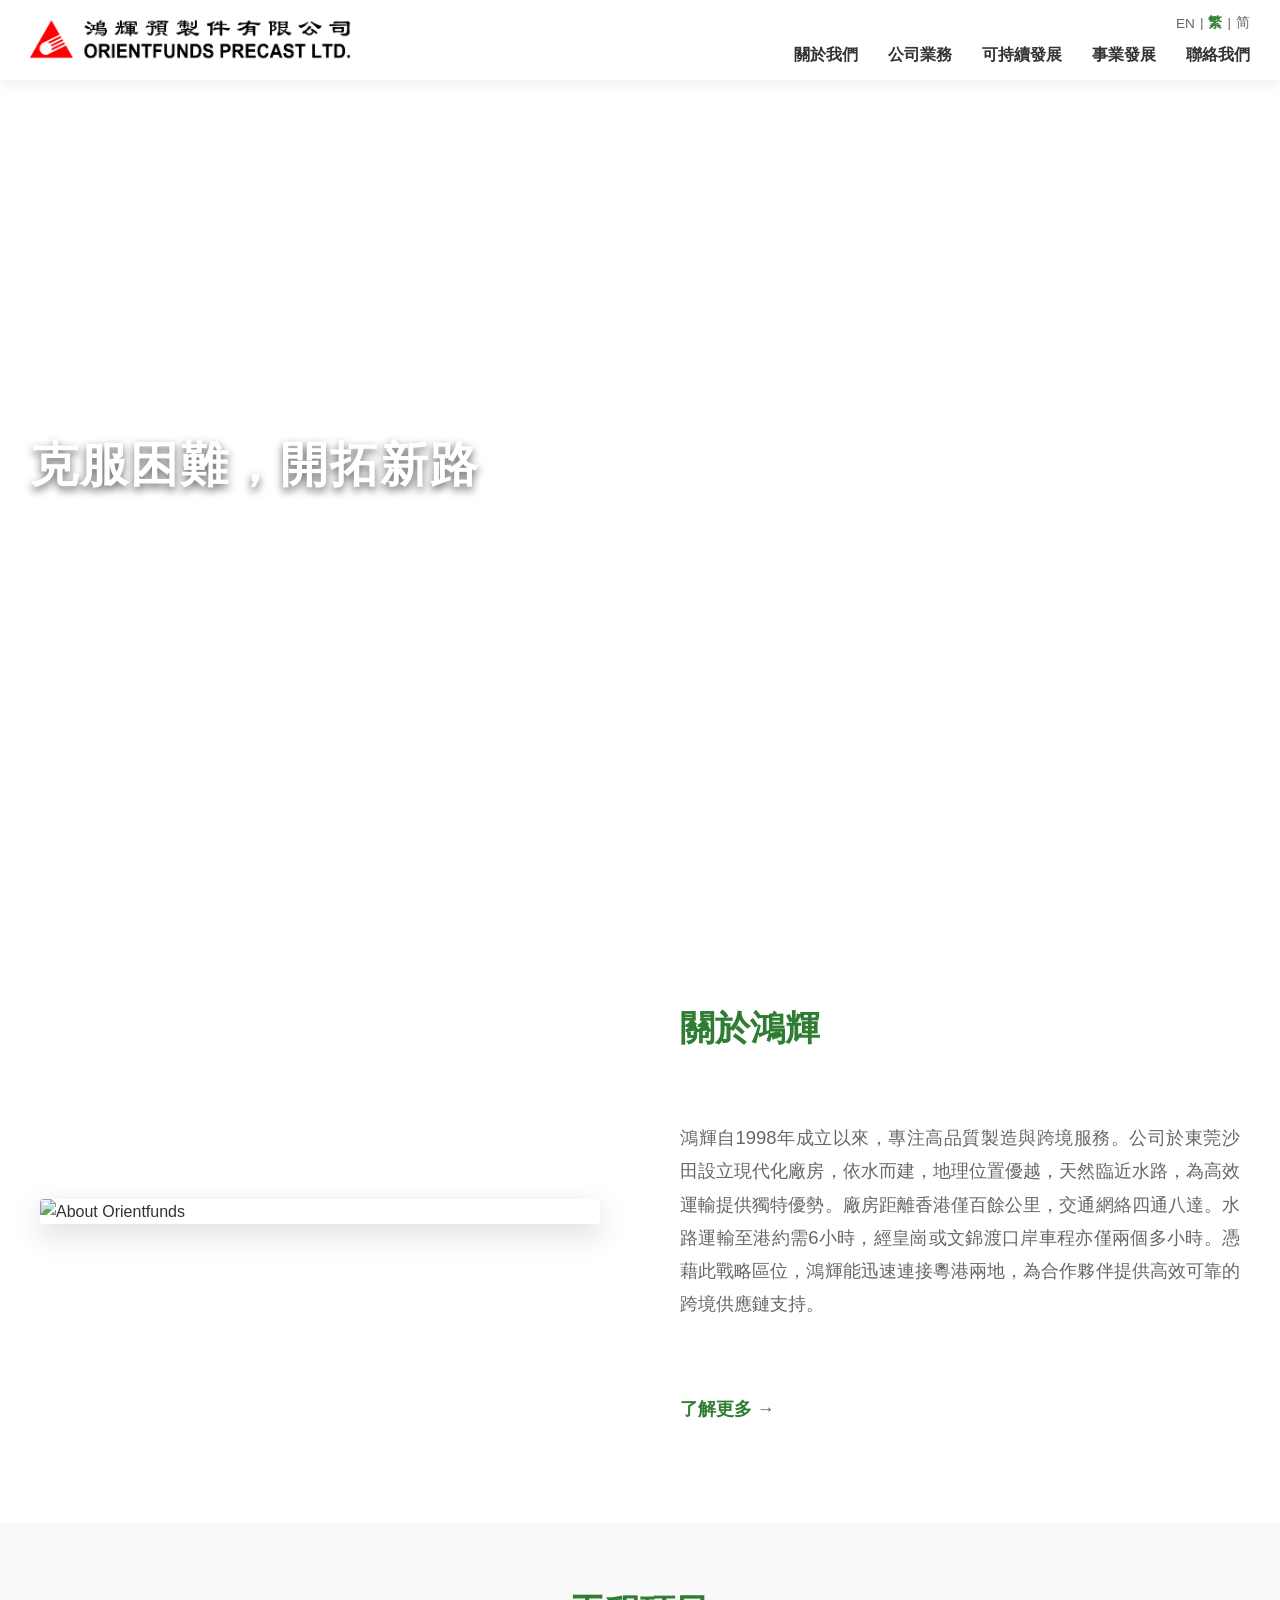
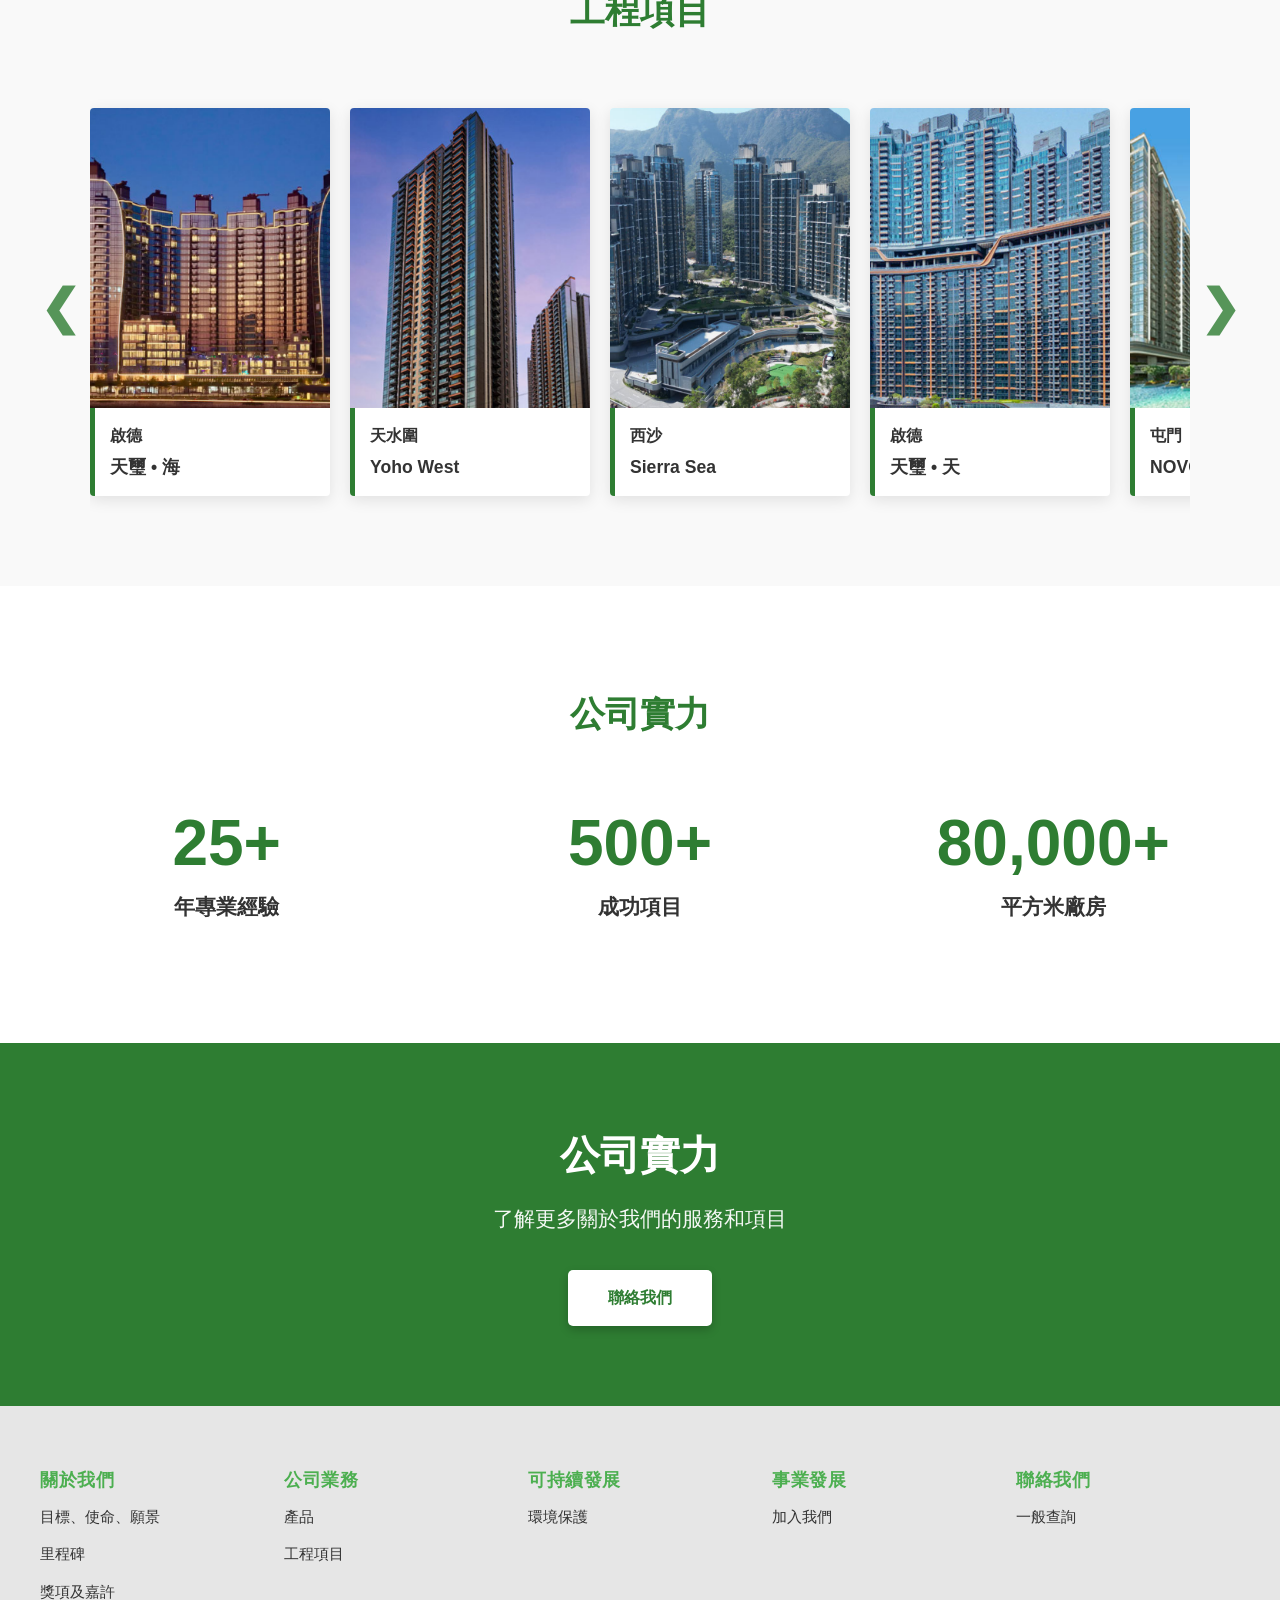
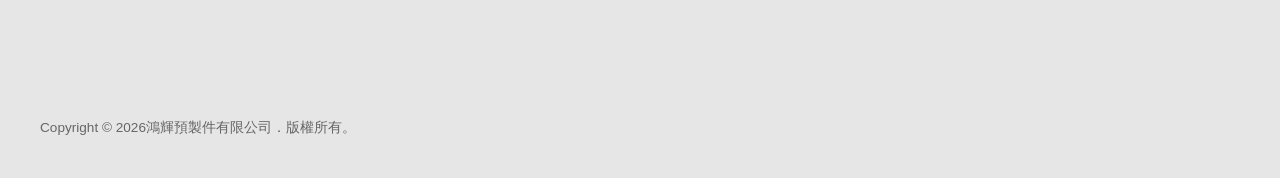
==== commit 9bea1511: "Update awards section in about page with carousel and new images, fix language switch flashing, and " ====
--- a/opl-company-website-html/index.html
+++ b/opl-company-website-html/index.html
@@ -7,8 +7,9 @@
     <link rel="icon" href="img/favicon.png" type="image/png">
     <link rel="stylesheet" href="styles.css">
     <script>
-        if (localStorage.getItem('site_lang') === 'en') {
-            document.documentElement.classList.add('lang-en-pending');
+        var savedLang = localStorage.getItem('site_lang');
+        if (savedLang === 'en' || savedLang === 'cn') {
+            document.documentElement.classList.add('lang-update-pending');
         }
     </script>
 </head>
--- a/opl-company-website-html/styles.css
+++ b/opl-company-website-html/styles.css
@@ -25,8 +25,9 @@
     padding-top: 80px; /* Space for fixed header */
 }
 
-/* Prevent flash of Chinese content when English is selected */
-html.lang-en-pending body {
+/* Prevent flash of content when non-default language is selected */
+html.lang-en-pending body,
+html.lang-update-pending body {
     visibility: hidden;
 }
 
@@ -1503,17 +1504,15 @@
 
 /* 
    Mobile Carousel Logic for Business Page 
-   Hide buttons on desktop, show only on mobile.
+   Hide buttons on desktop (using .mobile-only-carousel class), show only on mobile.
    Remove generic carousel padding on desktop for these specific grids.
 */
 @media (min-width: 601px) {
-    .products-section .carousel-btn,
-    .projects-section .carousel-btn {
+    .mobile-only-carousel .carousel-btn {
         display: none !important;
     }
 
-    .products-section .carousel-container,
-    .projects-section .carousel-container {
+    .mobile-only-carousel.carousel-container {
         padding: 0 !important;
         max-width: none !important;
         overflow: visible !important;
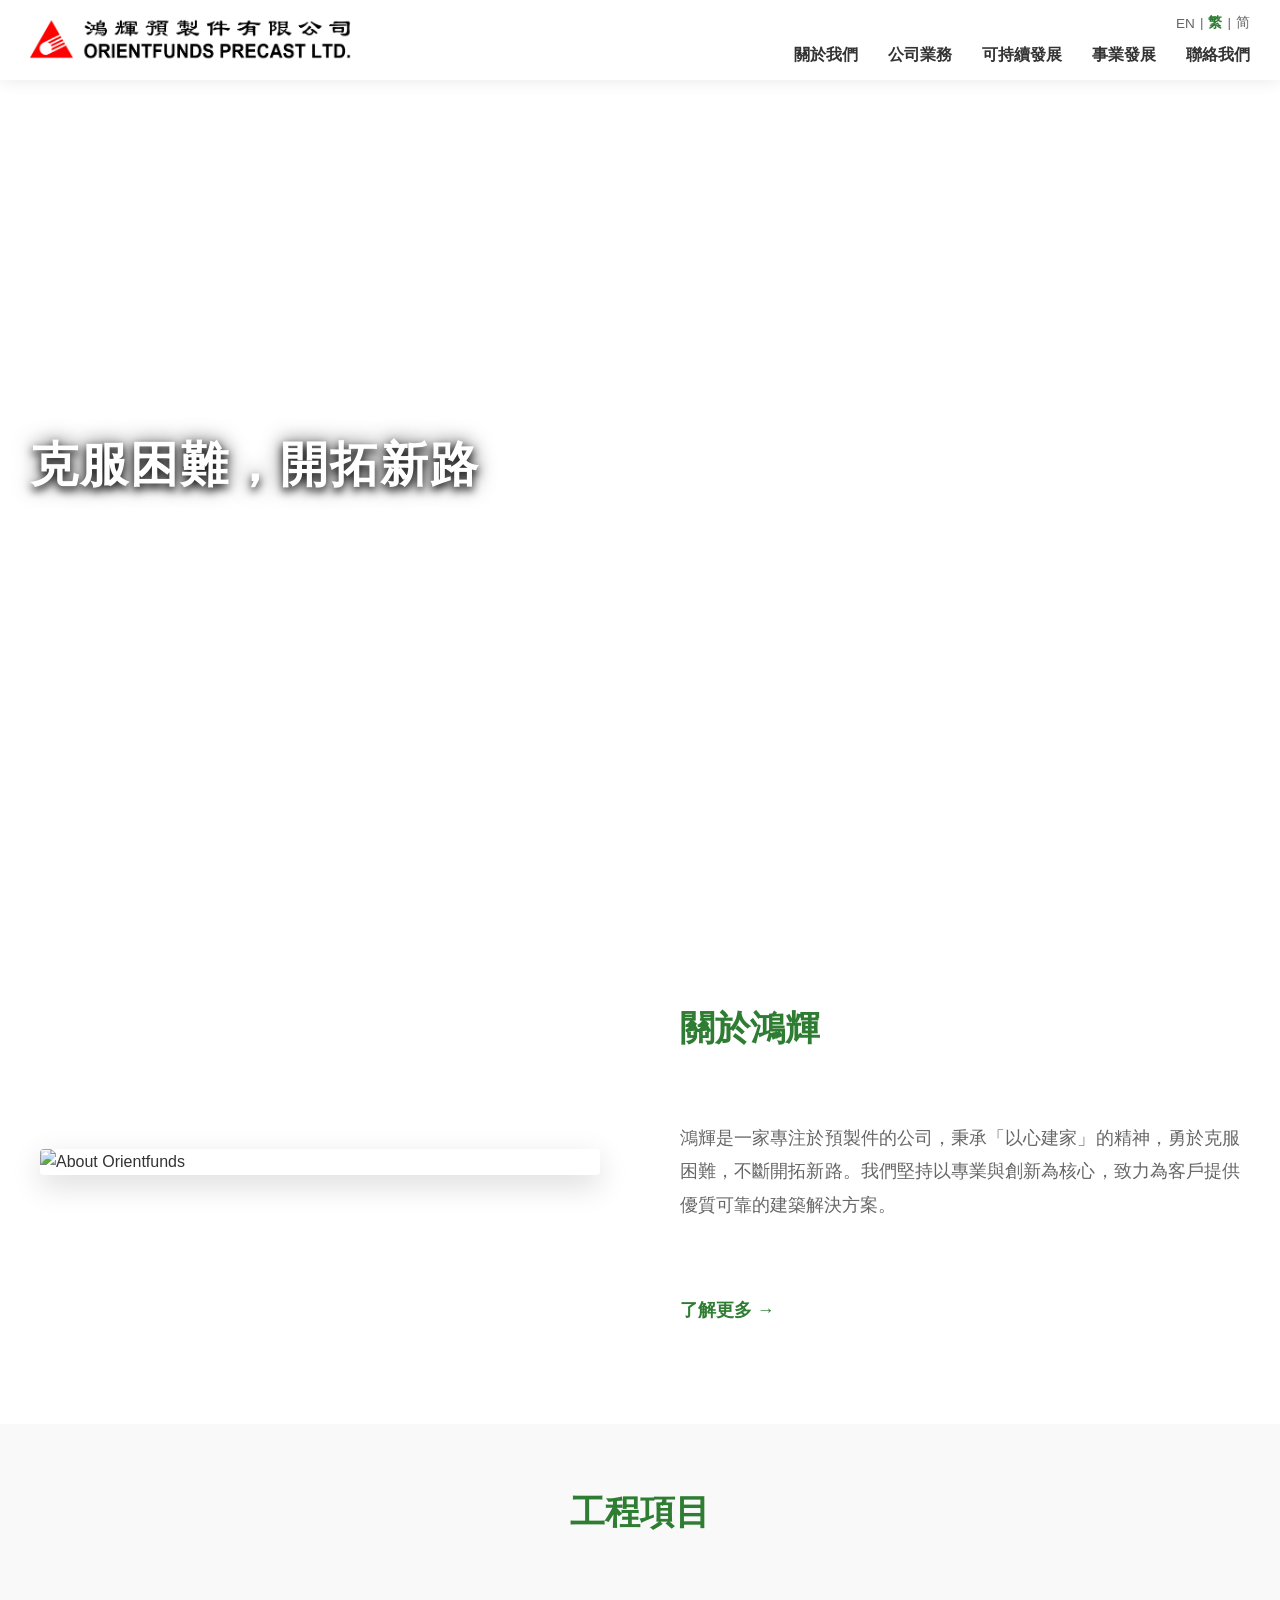
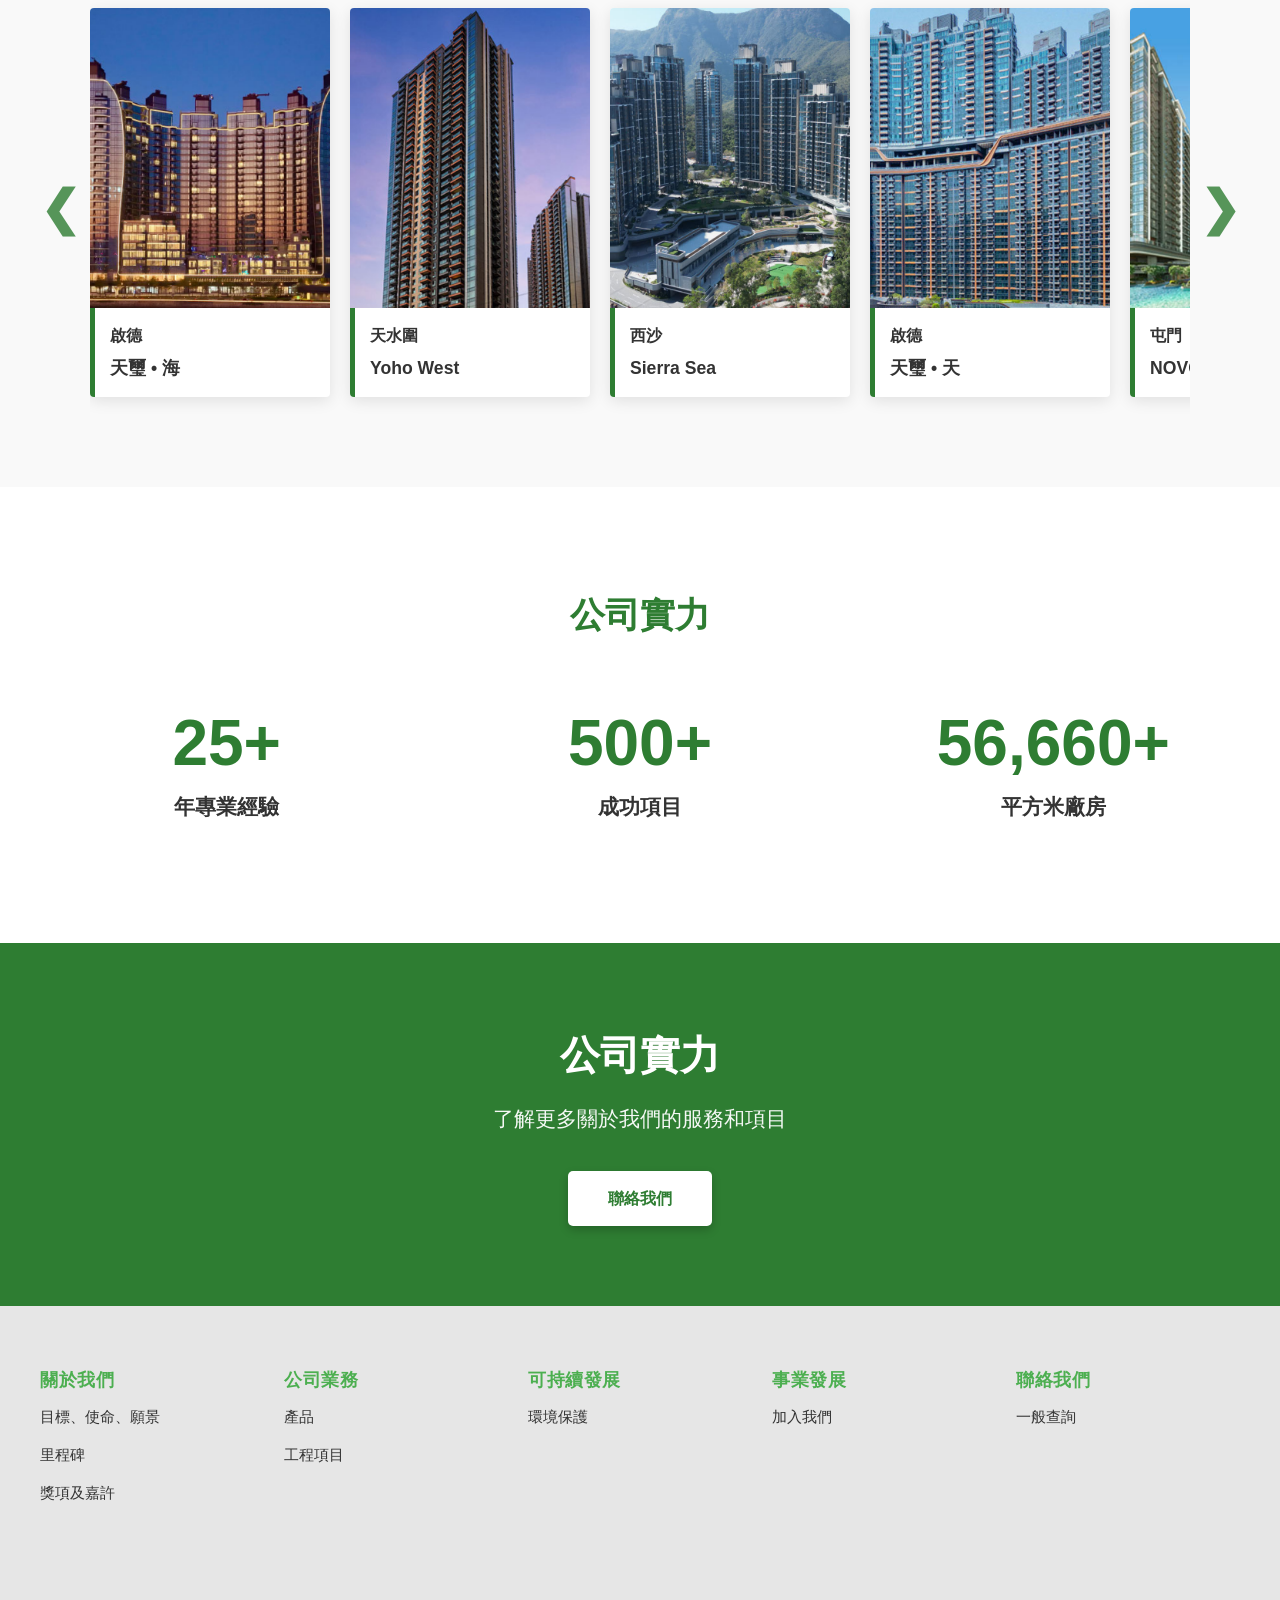
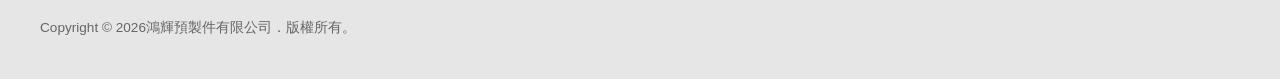
==== commit 8fca449e: "Update About Hong Fai text, improve index hero shadow, remove inner page hero slogans" ====
--- a/opl-company-website-html/index.html
+++ b/opl-company-website-html/index.html
@@ -79,7 +79,7 @@
                     <img src="img/opl-website-img/icon_home.png" alt="About Orientfunds">
                 </div>
                 <h2 class="about-title" data-i18n="index_about_title">關於鴻輝</h2>
-                <p class="about-desc" data-i18n="index_about_desc">鴻輝自1998年成立以來，專注高品質製造與跨境服務。公司於東莞沙田設立現代化廠房，依水而建，地理位置優越，天然臨近水路，為高效運輸提供獨特優勢。廠房距離香港僅百餘公里，交通網絡四通八達。水路運輸至港約需6小時，經皇崗或文錦渡口岸車程亦僅兩個多小時。憑藉此戰略區位，鴻輝能迅速連接粵港兩地，為合作夥伴提供高效可靠的跨境供應鏈支持。</p>
+                <p class="about-desc" data-i18n="index_about_desc">鴻輝是一家專注於預製件的公司，秉承「以心建家」的精神，勇於克服困難，不斷開拓新路。我們堅持以專業與創新為核心，致力為客戶提供優質可靠的建築解決方案。</p>
                 <a href="about.html" class="btn-text" data-i18n="btn_learn_more">了解更多 &rarr;</a>
             </div>
         </div>
@@ -88,7 +88,7 @@
     <!-- Engineering Projects Section -->
     <section id="projects" class="projects-section" style="padding: 60px 0; background-color: #f9f9f9;">
         <div class="container">
-            <h2 class="section-title" data-i18n="eng_projects">工程項目</h2>
+            <h2 class="section-title" data-i18n="eng_projects">已完成工程項目</h2>
             
             <div class="carousel-container">
                 <button class="carousel-btn prev" aria-label="Previous">❮</button>
@@ -233,7 +233,7 @@
                     <div class="stat-label" data-i18n="stat_projects">成功項目</div>
                 </div>
                 <div class="stat-item">
-                    <div class="stat-number">80,000+</div>
+                    <div class="stat-number">56,660+</div>
                     <div class="stat-label" data-i18n="stat_factory">平方米廠房</div>
                 </div>
             </div>
--- a/opl-company-website-html/styles.css
+++ b/opl-company-website-html/styles.css
@@ -1,4 +1,4 @@
-/* Reset & Base Styles */
+﻿/* Reset & Base Styles */
 * {
     margin: 0;
     padding: 0;
@@ -237,7 +237,7 @@
     /* White text with subtle shadow, or dark text depending on bg. 
        Design image shows white text with shadow. */
     color: #fff;
-    text-shadow: 0 4px 8px rgba(0,0,0,0.6); /* Enhanced shadow */
+    text-shadow: 0 4px 8px rgba(0,0,0,0.9), 0 0 20px rgba(0,0,0,0.7); /* Enhanced stronger shadow */
     letter-spacing: 2px;
 }
 
@@ -1521,3 +1521,242 @@
 }
 
 
+
+/* Milestone Interactive Section */
+.milestone-section {
+    position: relative;
+    background-image: url('img/opl-website-img/%E9%87%8C%E7%A8%8B%E7%A2%91.jpg');
+    background-size: cover;
+    background-position: center;
+    min-height: 600px;
+    color: white;
+    display: flex;
+    align-items: center; /* Vertical center */
+}
+
+.milestone-bg-overlay {
+    position: absolute;
+    top: 0;
+    left: 0;
+    width: 100%;
+    height: 100%;
+    /* Gradient from dark (for text) to transparent/white (for brightness) */
+    background: linear-gradient(90deg, rgba(0, 0, 0, 0.7) 0%, rgba(0, 0, 0, 0.1) 40%, rgba(255, 255, 255, 0.4) 80%, rgba(255, 255, 255, 0.9) 100%);
+    z-index: 1;
+}
+
+.milestone-section .container {
+    position: relative;
+    z-index: 2;
+    width: 100%;
+}
+
+.milestone-wrapper {
+    display: flex;
+    gap: 80px;
+    align-items: flex-start;
+    margin-top: 40px;
+}
+
+.milestone-timeline {
+    display: flex;
+    flex-direction: column;
+    border-left: 2px solid rgba(255,255,255,0.2);
+    width: 180px; /* Fixed width to prevent vibration/jumping */
+    flex-shrink: 0;
+}
+
+.milestone-year-item {
+    font-size: 1.5rem;
+    font-weight: 700;
+    color: rgba(255,255,255,0.4);
+    padding: 15px 30px;
+    cursor: pointer;
+    position: relative;
+    /* transition: all 0.3s ease; REMOVED VIBRATION */
+    font-family: 'Segoe UI', sans-serif; /* Clean font for numbers */
+}
+
+.milestone-year-item::before {
+    content: '';
+    position: absolute;
+    left: -2px; /* Overlap border */
+    top: 0;
+    height: 100%;
+    width: 4px;
+    background-color: #4CAF50;
+    opacity: 0;
+    /* transition: opacity 0.3s ease; REMOVED VIBRATION */
+}
+
+.milestone-year-item:hover {
+    color: rgba(255,255,255,0.8);
+}
+
+.milestone-year-item.active {
+    color: #ffffff;
+    font-size: 2.2rem; /* Larger active year */
+    line-height: 1.2;
+    background-color: var(--primary-green); /* Green box active state */
+    padding-left: 20px; 
+    padding-right: 20px;
+}
+
+.milestone-year-item.active::before {
+    opacity: 0; /* Remove the side line when box is active */
+}
+
+.milestone-content-area {
+    flex: 1;
+    padding-top: 10px;
+    padding-left: 180px; /* Increased padding to move text right */
+}
+
+.milestone-display-header {
+    display: flex;
+    align-items: center;
+    gap: 15px;
+    margin-bottom: 30px;
+}
+
+.milestone-green-square {
+    width: 32px;
+    height: 32px;
+    background-color: var(--primary-green);
+    flex-shrink: 0;
+    box-shadow: 0 2px 4px rgba(0,0,0,0.3);
+}
+
+.milestone-display-year {
+    font-size: 3.5rem;
+    font-weight: 800;
+    color: #4CAF50; /* Keep green or make white with shadow like reference? Ref allows white with heavy shadow */
+    text-shadow: 0 2px 10px rgba(0,0,0,0.5); /* Strong shadow */
+    margin-bottom: 0; /* Updated to 0 to align with square */
+    line-height: 1;
+    display: none; /* Hide if duplicated in sidebar, but can be nice to show again */
+}
+
+/* We design it so year is highlighted on left, text on right. */
+/* But users prompt image suggests a specific design involving text display. */
+/* I will keep the big year in the content area as well for emphasis. */
+.milestone-display-year {
+    display: block; 
+    color: #ffffff; /* Override to white based on the reference image 'bright' content */
+}
+
+.milestone-description {
+    font-size: 1.4rem;
+    line-height: 1.6;
+    color: #ffffff;
+    max-width: 700px;
+    text-shadow: 0 2px 4px rgba(0,0,0,0.8);
+    /* Align with the Year text (Square 32px + Gap 15px = 47px) */
+    margin-left: 47px; 
+}
+
+
+/* Aligned Heading Logic */
+.milestone-heading {
+    color: white; 
+    font-size: 2.5rem; 
+    margin-bottom: 40px; 
+    font-weight: 700;
+    /* 
+       Calculation for alignment with content:
+       Timeline Width (180px) + Wrapper Gap (80px) + Content Padding (180px) = 440px 
+    */
+    margin-left: 440px;
+    text-align: left;
+}
+
+/* Unified Mobile Responsive Styles */
+@media (max-width: 991px) { /* Tablet and smaller desktop */
+    .milestone-heading {
+        margin-left: 100px; /* Reduce margin on tablet */
+    }
+    .milestone-content-area {
+        padding-left: 50px; /* Reduce padding on tablet */
+    }
+}
+
+@media (max-width: 768px) {
+    .milestone-section {
+        min-height: auto;
+        padding: 60px 0;
+        align-items: flex-start;
+    }
+
+    .milestone-wrapper {
+        flex-direction: column;
+        gap: 30px;
+        margin-top: 20px;
+    }
+    
+    .milestone-heading {
+        margin-left: 0;
+        text-align: center;
+        font-size: 2rem;
+        margin-bottom: 30px;
+    }
+
+    .milestone-timeline {
+        flex-direction: row;
+        border-left: none;
+        border-bottom: 2px solid rgba(255,255,255,0.2);
+        width: 100%;
+        overflow-x: auto;
+        padding-bottom: 10px;
+        white-space: nowrap;
+        margin-bottom: 20px;
+        /* Hide scrollbar */
+        scrollbar-width: none; 
+        -ms-overflow-style: none;
+    }
+    .milestone-timeline::-webkit-scrollbar {
+        display: none;
+    }
+
+    .milestone-year-item {
+        padding: 10px 20px;
+        font-size: 1.2rem;
+    }
+
+    .milestone-year-item.active {
+        font-size: 1.4rem;
+        padding: 10px 20px; /* Constant padding to avoid jumpiness */
+    }
+    
+    .milestone-year-item::before {
+        width: 100%;
+        height: 4px;
+        left: 0;
+        top: auto;
+        bottom: -2px;
+    }
+
+    .milestone-content-area {
+        padding-left: 20px; /* Small padding for mobile */
+        padding-right: 20px;
+    }
+
+    .milestone-display-header {
+        justify-content: flex-start; /* Keep left align or center? Left seems better for reading */
+        margin-bottom: 20px;
+    }
+
+    .milestone-display-year {
+        font-size: 2rem;
+    }
+
+    .milestone-green-square {
+        width: 24px;
+        height: 24px;
+    }
+    
+    .milestone-description {
+        font-size: 1.1rem;
+        margin-left: 39px; /* 24px square + 15px gap */
+    }
+}
+
